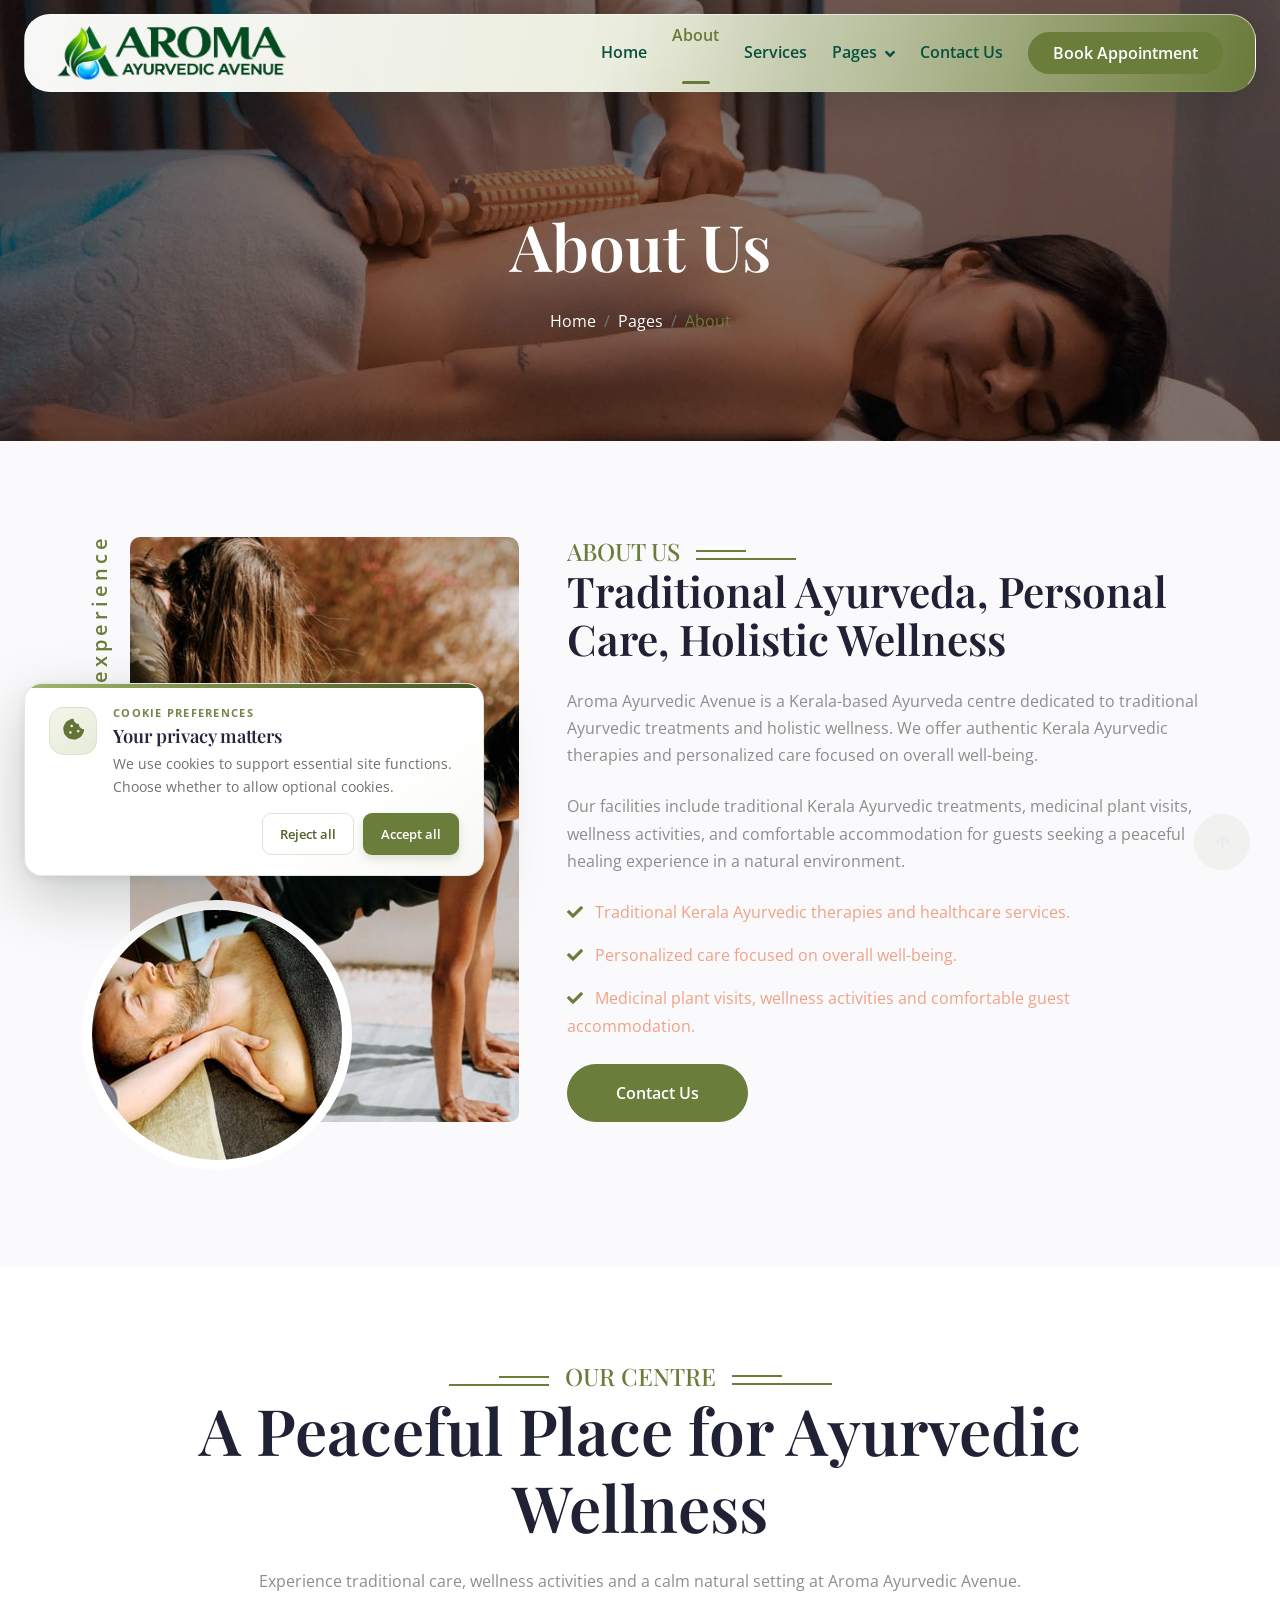
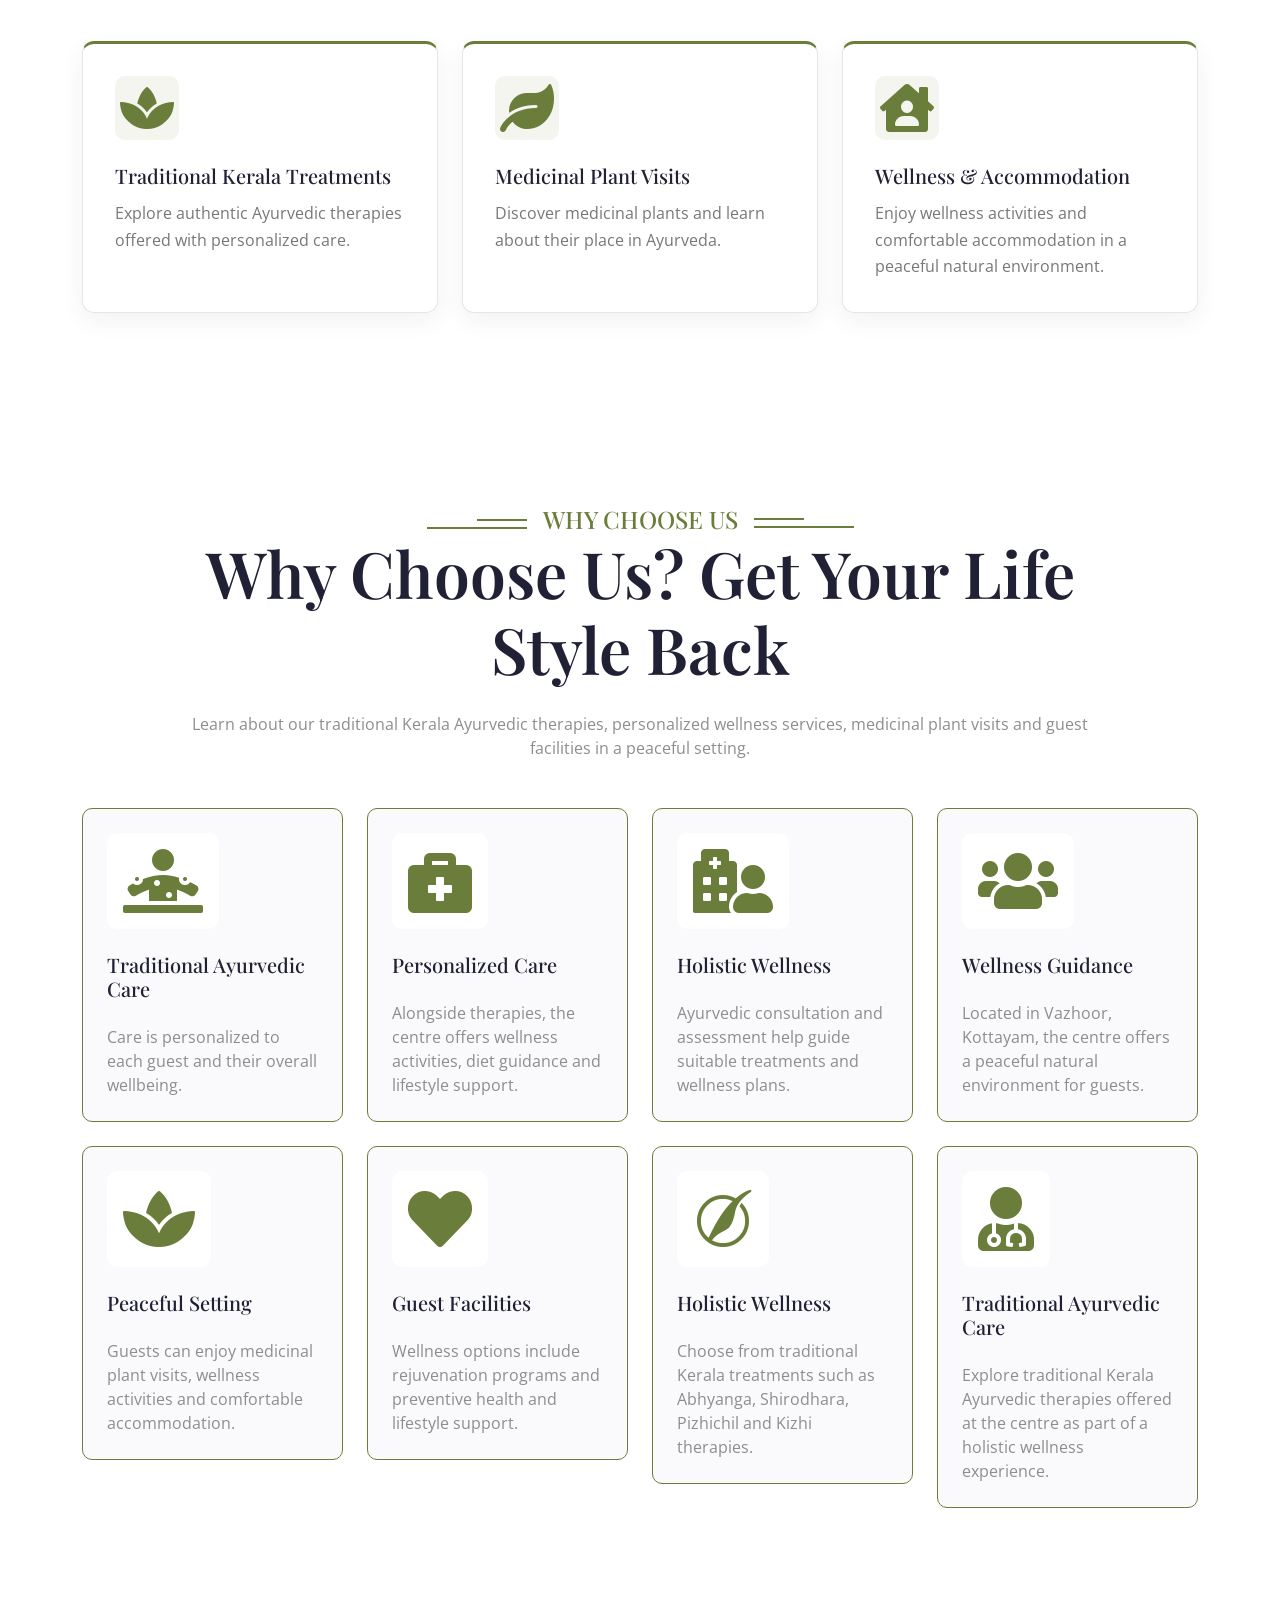
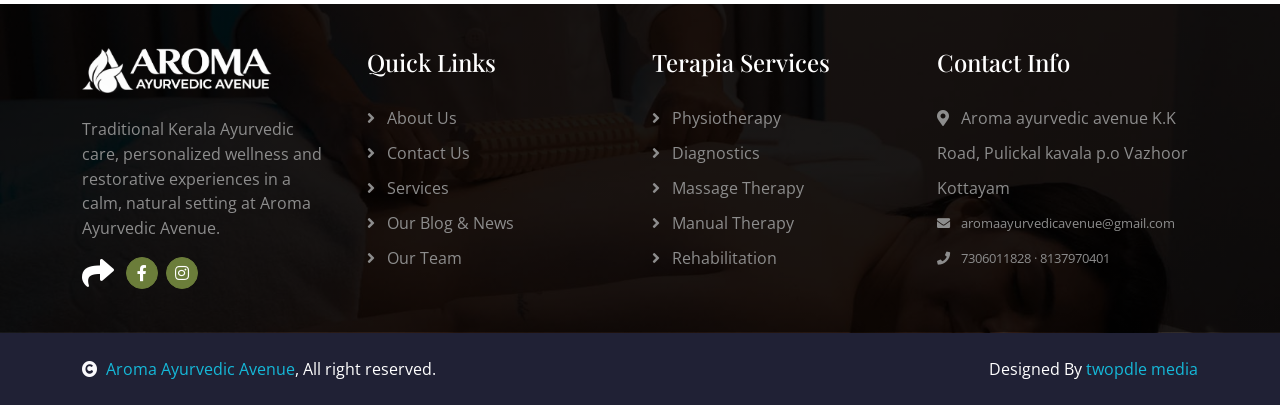
==== about.html @ 1e27ff33 "first commit" ====
﻿<!DOCTYPE html>
<html lang="en">

    <head>
        <meta charset="utf-8">
        <title>Aroma Ayurvedic Avenue | Traditional Kerala Ayurveda</title>
        <meta content="width=device-width, initial-scale=1.0" name="viewport">
        <meta content="Aroma Ayurvedic Avenue, Kerala Ayurveda, Ayurvedic wellness, traditional therapies" name="keywords">
        <meta content="Learn about Aroma Ayurvedic Avenue, a Kerala Ayurveda centre for traditional treatments and holistic wellness." name="description">

        <!-- Google Web Fonts -->
        <link rel="preconnect" href="https://fonts.googleapis.com">
        <link rel="preconnect" href="https://fonts.gstatic.com" crossorigin>
        <link href="https://fonts.googleapis.com/css2?family=Open+Sans:wght@400;500;600&family=Playfair+Display:wght@400;500;600&display=swap" rel="stylesheet"> 

        <!-- Icon Font Stylesheet -->
        <link rel="stylesheet" href="https://use.fontawesome.com/releases/v5.15.4/css/all.css"/>
        <link href="https://cdn.jsdelivr.net/npm/bootstrap-icons@1.4.1/font/bootstrap-icons.css" rel="stylesheet">

        <!-- Libraries Stylesheet -->
        <link href="lib/animate/animate.min.css" rel="stylesheet">
        <link href="lib/owlcarousel/assets/owl.carousel.min.css" rel="stylesheet">


        <!-- Customized Bootstrap Stylesheet -->
        <link href="css/bootstrap.min.css" rel="stylesheet">

        <!-- Template Stylesheet -->
        <link href="css/style.css" rel="stylesheet">
    </head>

    <body>

        <!-- Spinner Start -->
        <div id="spinner" class="show bg-white position-fixed translate-middle w-100 vh-100 top-50 start-50 d-flex align-items-center justify-content-center">
            <div class="spinner-border text-primary" style="width: 3rem; height: 3rem;" role="status">
                <span class="sr-only">Loading...</span>
            </div>
        </div>
        <!-- Spinner End -->

<!-- Navbar & Hero Start -->
        <div class="container-fluid position-relative p-0">
            <nav class="navbar navbar-expand-lg navbar-light bg-white px-4 px-lg-5 py-3 py-lg-0">
                <a href="index.html" class="navbar-brand p-0">
                    <img src="img/logo-.png" alt="Aroma Ayurvedic Avenue" class="site-logo">
                </a>
                <button class="navbar-toggler" type="button" data-bs-toggle="collapse" data-bs-target="#navbarCollapse">
                    <span class="fa fa-bars"></span>
                </button>
                <div class="collapse navbar-collapse" id="navbarCollapse">
                    <div class="navbar-nav ms-auto py-0">
                        <a href="index.html" class="nav-item nav-link">Home</a>
                        <a href="about.html" class="nav-item nav-link active">About</a>
                        <a href="service.html" class="nav-item nav-link">Services</a>
                        <div class="nav-item dropdown">
                            <a href="#" class="nav-link dropdown-toggle" data-bs-toggle="dropdown">Pages</a>
                            <div class="dropdown-menu m-0">
                                <a href="appointment.html" class="dropdown-item">Appointment</a>
                                <a href="feature.html" class="dropdown-item">Features</a>
                                <a href="blog.html" class="dropdown-item">Our Blog</a>
                                <a href="team.html" class="dropdown-item">Our Team</a>
                                <a href="testimonial.html" class="dropdown-item">Testimonial</a>
                            </div>
                        </div>
                        <a href="contact.html" class="nav-item nav-link">Contact Us</a>
                    </div>
                    <a href="#" class="btn btn-primary rounded-pill text-white py-2 px-4 flex-wrap flex-sm-shrink-0">Book Appointment</a>
                </div>
            </nav>
        </div>
        <!-- Navbar End -->


        <!-- Header Start -->
        <div class="container-fluid bg-breadcrumb">
            <div class="container text-center py-5" style="max-width: 900px;">
                <h1 class="text-white display-3 mb-4 wow fadeInDown" data-wow-delay="0.1s">About Us</h1>
                <ol class="breadcrumb justify-content-center mb-0 wow fadeInDown" data-wow-delay="0.3s">
                    <li class="breadcrumb-item"><a href="index.html">Home</a></li>
                    <li class="breadcrumb-item"><a href="#">Pages</a></li>
                    <li class="breadcrumb-item active text-primary">About</li>
                </ol>    
            </div>
        </div>
        <!-- Header End -->


        <!-- About Start -->
        <div class="container-fluid about bg-light py-5">
            <div class="container py-5">
                <div class="row g-5 align-items-center">
                    <div class="col-lg-5 wow fadeInLeft" data-wow-delay="0.2s">
                        <div class="about-img pb-5 ps-5">
                            <img src="img/about-1.jpg" class="img-fluid rounded w-100" style="object-fit: cover;" alt="Image">
                            <div class="about-img-inner">
                                <img src="img/about-2.jpg" class="img-fluid rounded-circle w-100 h-100" alt="Image">
                            </div>
                            <div class="about-experience">40+ years experience</div>
                        </div>
                    </div>
                    <div class="col-lg-7 wow fadeInRight" data-wow-delay="0.4s">
                        <div class="section-title text-start mb-5">
                            <h4 class="sub-title pe-3 mb-0">About Us</h4>
                            <h1 class="display-3 mb-4">Traditional Ayurveda, Personal Care, Holistic Wellness</h1>
                            <p class="mb-4">Aroma Ayurvedic Avenue is a Kerala-based Ayurveda centre dedicated to traditional Ayurvedic treatments and holistic wellness. We offer authentic Kerala Ayurvedic therapies and personalized care focused on overall well-being.</p><p class="mb-4">Our facilities include traditional Kerala Ayurvedic treatments, medicinal plant visits, wellness activities, and comfortable accommodation for guests seeking a peaceful healing experience in a natural environment.</p>
                            <div class="mb-4">
                                <p class="text-secondary"><i class="fa fa-check text-primary me-2"></i> Traditional Kerala Ayurvedic therapies and healthcare services.</p>
                                <p class="text-secondary"><i class="fa fa-check text-primary me-2"></i> Personalized care focused on overall well-being.</p>
                                <p class="text-secondary"><i class="fa fa-check text-primary me-2"></i> Medicinal plant visits, wellness activities and comfortable guest accommodation.</p>
                            </div>
                            <a href="contact.html" class="btn btn-primary rounded-pill text-white py-3 px-5">Contact Us</a>
                        </div>
                    </div>
                </div>
            </div>
        </div>
        <!-- About End -->


                <!-- Centre Facilities Start -->
        <section class="container-fluid feature home-facilities py-5">
            <div class="container py-5">
                <div class="section-title mb-5 text-center">
                    <div class="sub-style"><h4 class="sub-title px-3 mb-0">Our Centre</h4></div>
                    <h2 class="display-3 mb-4">A Peaceful Place for Ayurvedic Wellness</h2>
                    <p class="mb-0">Experience traditional care, wellness activities and a calm natural setting at Aroma Ayurvedic Avenue.</p>
                </div>
                <div class="row g-4 justify-content-center">
                    <div class="col-md-6 col-lg-4"><article class="centre-facility-card h-100"><div class="feature-icon mb-4"><div class="p-3 d-inline-flex bg-white rounded"><i class="fas fa-spa fa-3x text-primary"></i></div></div><h3 class="h4">Traditional Kerala Treatments</h3><p class="mb-0">Explore authentic Ayurvedic therapies offered with personalized care.</p></article></div>
                    <div class="col-md-6 col-lg-4"><article class="centre-facility-card h-100"><div class="feature-icon mb-4"><div class="p-3 d-inline-flex bg-white rounded"><i class="fas fa-leaf fa-3x text-primary"></i></div></div><h3 class="h4">Medicinal Plant Visits</h3><p class="mb-0">Discover medicinal plants and learn about their place in Ayurveda.</p></article></div>
                    <div class="col-md-6 col-lg-4"><article class="centre-facility-card h-100"><div class="feature-icon mb-4"><div class="p-3 d-inline-flex bg-white rounded"><i class="fas fa-house-user fa-3x text-primary"></i></div></div><h3 class="h4">Wellness &amp; Accommodation</h3><p class="mb-0">Enjoy wellness activities and comfortable accommodation in a peaceful natural environment.</p></article></div>
                </div>
            </div>
        </section>
        <!-- Centre Facilities End -->


        <!-- Feature Start -->
        <div class="container-fluid feature py-5">
            <div class="container py-5">
                <div class="section-title mb-5 wow fadeInUp" data-wow-delay="0.1s">
                    <div class="sub-style">
                        <h4 class="sub-title px-3 mb-0">Why Choose Us</h4>
                    </div>
                    <h1 class="display-3 mb-4">Why Choose Us? Get Your Life Style Back</h1>
                    <p class="mb-0">Learn about our traditional Kerala Ayurvedic therapies, personalized wellness services, medicinal plant visits and guest facilities in a peaceful setting.</p>
                </div>
                <div class="row g-4 justify-content-center">
                    <div class="col-md-6 col-lg-4 col-xl-3 wow fadeInUp" data-wow-delay="0.1s">
                        <div class="row-cols-1 feature-item p-4">
                            <div class="col-12">
                                <div class="feature-icon mb-4">
                                    <div class="p-3 d-inline-flex bg-white rounded">
                                        <i class="fas fa-diagnoses fa-4x text-primary"></i>
                                    </div>
                                </div>
                                <div class="feature-content d-flex flex-column">
                                    <h5 class="mb-4">Traditional Ayurvedic Care</h5>
                                    <p class="mb-0">Care is personalized to each guest and their overall wellbeing.</p>
                                </div>
                            </div>
                        </div>
                    </div>
                    <div class="col-md-6 col-lg-4 col-xl-3 wow fadeInUp" data-wow-delay="0.3s">
                        <div class="row-cols-1 feature-item p-4">
                            <div class="col-12">
                                <div class="feature-icon mb-4">
                                    <div class="p-3 d-inline-flex bg-white rounded">
                                        <i class="fas fa-briefcase-medical fa-4x text-primary"></i>
                                    </div>
                                </div>
                                <div class="feature-content d-flex flex-column">
                                    <h5 class="mb-4">Personalized Care</h5>
                                    <p class="mb-0">Alongside therapies, the centre offers wellness activities, diet guidance and lifestyle support.</p>
                                </div>
                            </div>
                        </div>
                    </div>
                    <div class="col-md-6 col-lg-4 col-xl-3 wow fadeInUp" data-wow-delay="0.5s">
                        <div class="row-cols-1 feature-item p-4">
                            <div class="col-12">
                                <div class="feature-icon mb-4">
                                    <div class="p-3 d-inline-flex bg-white rounded">
                                        <i class="fas fa-hospital-user fa-4x text-primary"></i>
                                    </div>
                                </div>
                                <div class="feature-content d-flex flex-column">
                                    <h5 class="mb-4">Holistic Wellness</h5>
                                    <p class="mb-0">Ayurvedic consultation and assessment help guide suitable treatments and wellness plans.</p>
                                </div>
                            </div>
                        </div>
                    </div>
                    <div class="col-md-6 col-lg-4 col-xl-3 wow fadeInUp" data-wow-delay="0.7s">
                        <div class="row-cols-1 feature-item p-4">
                            <div class="col-12">
                                <div class="feature-icon mb-4">
                                    <div class="p-3 d-inline-flex bg-white rounded">
                                        <i class="fas fa-users fa-4x text-primary"></i>
                                    </div>
                                </div>
                                <div class="feature-content d-flex flex-column">
                                    <h5 class="mb-4">Wellness Guidance</h5>
                                    <p class="mb-0">Located in Vazhoor, Kottayam, the centre offers a peaceful natural environment for guests.</p>
                                </div>
                            </div>
                        </div>
                    </div>
                    <div class="col-md-6 col-lg-4 col-xl-3 wow fadeInUp" data-wow-delay="0.1s">
                        <div class="row-cols-1 feature-item p-4">
                            <div class="col-12">
                                <div class="feature-icon mb-4">
                                    <div class="p-3 d-inline-flex bg-white rounded">
                                        <i class="fas fa-spa fa-4x text-primary"></i>
                                    </div>
                                </div>
                                <div class="feature-content d-flex flex-column">
                                    <h5 class="mb-4">Peaceful Setting</h5>
                                    <p class="mb-0">Guests can enjoy medicinal plant visits, wellness activities and comfortable accommodation.</p>
                                </div>
                            </div>
                        </div>
                    </div>
                    <div class="col-md-6 col-lg-4 col-xl-3 wow fadeInUp" data-wow-delay="0.3s">
                        <div class="row-cols-1 feature-item p-4">
                            <div class="col-12">
                                <div class="feature-icon mb-4">
                                    <div class="p-3 d-inline-flex bg-white rounded">
                                        <i class="fas fa-heart fa-4x text-primary"></i>
                                    </div>
                                </div>
                                <div class="feature-content d-flex flex-column">
                                    <h5 class="mb-4">Guest Facilities</h5>
                                    <p class="mb-0">Wellness options include rejuvenation programs and preventive health and lifestyle support.</p>
                                </div>
                            </div>
                        </div>
                    </div>
                    <div class="col-md-6 col-lg-4 col-xl-3 wow fadeInUp" data-wow-delay="0.5s">
                        <div class="row-cols-1 feature-item p-4">
                            <div class="col-12">
                                <div class="feature-icon mb-4">
                                    <div class="p-3 d-inline-flex bg-white rounded">
                                        <i class="fab fa-pied-piper fa-4x text-primary"></i>
                                    </div>
                                </div>
                                <div class="feature-content d-flex flex-column">
                                    <h5 class="mb-4">Holistic Wellness</h5>
                                    <p class="mb-0">Choose from traditional Kerala treatments such as Abhyanga, Shirodhara, Pizhichil and Kizhi therapies.</p>
                                </div>
                            </div>
                        </div>
                    </div>
                    <div class="col-md-6 col-lg-4 col-xl-3 wow fadeInUp" data-wow-delay="0.7s">
                        <div class="row-cols-1 feature-item p-4">
                            <div class="col-12">
                                <div class="feature-icon mb-4">
                                    <div class="p-3 d-inline-flex bg-white rounded">
                                        <i class="fas fa-user-md fa-4x text-primary"></i>
                                    </div>
                                </div>
                                <div class="feature-content d-flex flex-column">
                                    <h5 class="mb-4">Traditional Ayurvedic Care</h5>
                                    <p class="mb-0">Explore traditional Kerala Ayurvedic therapies offered at the centre as part of a holistic wellness experience.</p>
                                </div>
                            </div>
                        </div>
                    </div>
                    
                </div>
            </div>
        </div>
        <!-- Feature End -->


        <!-- Footer Start -->
        <div class="container-fluid footer py-4 wow fadeIn" data-wow-delay="0.2s">
            <div class="container py-4">
                <div class="row g-4">
                    <div class="col-md-6 col-lg-6 col-xl-3">
                        <div class="footer-item d-flex flex-column">
                            <h4 class="text-white mb-4"><img src="img/logo-.png" alt="Aroma Ayurvedic Avenue" class="footer-logo"></h4>
                            <p>Traditional Kerala Ayurvedic care, personalized wellness and restorative experiences in a calm, natural setting at Aroma Ayurvedic Avenue.</p>
                            <div class="d-flex align-items-center">
                                <i class="fas fa-share fa-2x text-white me-2"></i>
                                <a class="btn-square btn btn-primary text-white rounded-circle mx-1" href="https://www.facebook.com/share/1Bd5KCB6bz/" target="_blank" rel="noopener" aria-label="Facebook"><i class="fab fa-facebook-f"></i></a>
                                
                                <a class="btn-square btn btn-primary text-white rounded-circle mx-1" href="https://www.instagram.com/aroma_ayurvedic_avenue?stkn=djZlM21ibDJncWo5" target="_blank" rel="noopener" aria-label="Instagram"><i class="fab fa-instagram"></i></a>
                                
                            </div>
                        </div>
                    </div>
                    <div class="col-md-6 col-lg-6 col-xl-3">
                        <div class="footer-item d-flex flex-column">
                            <h4 class="mb-4 text-white">Quick Links</h4>
                            <a href=""><i class="fas fa-angle-right me-2"></i> About Us</a>
                            <a href=""><i class="fas fa-angle-right me-2"></i> Contact Us</a>
                            <a href="service.html"><i class="fas fa-angle-right me-2"></i> Services</a>
                            
                            
                            
                            <a href=""><i class="fas fa-angle-right me-2"></i> Our Blog & News</a>
                            <a href=""><i class="fas fa-angle-right me-2"></i> Our Team</a>
                        </div>
                    </div>
                    <div class="col-md-6 col-lg-6 col-xl-3">
                        <div class="footer-item d-flex flex-column">
                            <h4 class="mb-4 text-white">Terapia Services</h4>
                            
                            <a href=""><i class="fas fa-angle-right me-2"></i> Physiotherapy</a>
                            <a href=""><i class="fas fa-angle-right me-2"></i> Diagnostics</a>
                            
                            <a href=""><i class="fas fa-angle-right me-2"></i> Massage Therapy</a>
                            
                            <a href="service.html"><i class="fas fa-angle-right me-2"></i> Manual Therapy</a>
                            <a href=""><i class="fas fa-angle-right me-2"></i> Rehabilitation</a>
                        </div>
                    </div>
                    <div class="col-md-6 col-lg-6 col-xl-3">
                        <div class="footer-item d-flex flex-column">
                            <h4 class="mb-4 text-white">Contact Info</h4>
                            <a href=""><i class="fa fa-map-marker-alt me-2"></i> Aroma ayurvedic avenue K.K Road, Pulickal kavala p.o Vazhoor Kottayam</a>
                            <a class="footer-contact-single" href="mailto:aromaayurvedicavenue@gmail.com"><i class="fas fa-envelope me-2"></i> aromaayurvedicavenue@gmail.com</a>
                            <a class="footer-contact-single" href="tel:7306011828"><i class="fas fa-phone me-2"></i> 7306011828 · 8137970401</a>
                        </div>
                    </div>
                </div>
            </div>
        </div>
        <!-- Footer End -->
        
        <!-- Copyright Start -->
        <div class="container-fluid copyright py-4">
            <div class="container">
                <div class="row g-4 align-items-center">
                    <div class="col-md-6 text-center text-md-start mb-md-0">
                        <span class="text-white"><a href="#"><i class="fas fa-copyright text-light me-2"></i>Aroma Ayurvedic Avenue</a>, All right reserved.</span>
                    </div>
                    <div class="col-md-6 text-center text-md-end text-white">
                        Designed By <a href="https://itsmathewtj.github.io/TWODLE_MEDIA/" target="_blank" rel="noopener">twopdle media</a>
                    </div>
                </div>
            </div>
        </div>
        <!-- Copyright End -->

        <!-- Back to Top -->
        <a href="#" class="btn btn-primary btn-lg-square back-to-top"><i class="fa fa-arrow-up"></i></a>   

        
        <aside class="cookie-consent" id="cookieConsent" aria-labelledby="cookieConsentTitle" aria-describedby="cookieConsentDescription" hidden>
            <div class="cookie-consent-icon" aria-hidden="true"><i class="fas fa-cookie-bite"></i></div>
            <div class="cookie-consent-copy">
                                <span class="cookie-consent-eyebrow">Cookie preferences</span>
<h2 id="cookieConsentTitle">Your privacy matters</h2>
                <p id="cookieConsentDescription">We use cookies to support essential site functions. Choose whether to allow optional cookies.</p>
            </div>
            <div class="cookie-consent-actions">
                <button type="button" class="cookie-consent-reject" data-cookie-choice="rejected">Reject all</button>
                <button type="button" class="cookie-consent-accept" data-cookie-choice="accepted">Accept all</button>
            </div>
        </aside>
        <!-- JavaScript Libraries -->
        <script src="https://ajax.googleapis.com/ajax/libs/jquery/3.6.4/jquery.min.js"></script>
        <script src="https://cdn.jsdelivr.net/npm/bootstrap@5.0.0/dist/js/bootstrap.bundle.min.js"></script>
        <script src="lib/wow/wow.min.js"></script>
        <script src="lib/easing/easing.min.js"></script>
        <script src="lib/waypoints/waypoints.min.js"></script>
        <script src="lib/owlcarousel/owl.carousel.min.js"></script>
        

        <!-- Template Javascript -->
        <script src="js/main.js"></script>
        
    </body>

</html>
---- css/style.css ----
﻿
/*** Spinner Start ***/
:root {
    --bs-primary: #6B7D3A !important;
}

.btn-primary,
.bg-primary {
    --bs-btn-bg: #6B7D3A;
    --bs-btn-border-color: #6B7D3A;
    --bs-btn-hover-bg: #58682F;
    --bs-btn-hover-border-color: #52612C;
    --bs-btn-active-bg: #52612C;
    --bs-btn-active-border-color: #4D5B29;
    background-color: #6B7D3A !important;
    border-color: #6B7D3A !important;
}

.text-primary {
    color: #6B7D3A !important;
}

/*** Spinner ***/
#spinner {
    opacity: 0;
    visibility: hidden;
    transition: opacity .5s ease-out, visibility 0s linear .5s;
    z-index: 99999;
}

#spinner.show {
    transition: opacity .5s ease-out, visibility 0s linear 0s;
    visibility: visible;
    opacity: 1;
}
/*** Spinner End ***/

.back-to-top {
    position: fixed;
    right: 30px;
    bottom: 30px;
    display: flex;
    width: 45px;
    height: 45px;
    align-items: center;
    justify-content: center;
    transition: 0.5s;
    z-index: 99;
}

/*** Button Start ***/
.btn {
    font-weight: 600;
    transition: .5s;
}

.btn-square {
    width: 32px;
    height: 32px;
}

.btn-sm-square {
    width: 34px;
    height: 34px;
}

.btn-md-square {
    width: 44px;
    height: 44px;
}

.btn-lg-square {
    width: 56px;
    height: 56px;
}

.btn-square,
.btn-sm-square,
.btn-md-square,
.btn-lg-square {
    padding: 0;
    display: flex;
    align-items: center;
    justify-content: center;
    font-weight: normal;
    border-radius: 50%;
}

.btn.btn-primary {
    box-shadow: inset 0 0 0 0 var(--bs-primary);
}

.btn.btn-primary:hover {
    box-shadow: inset 300px 0 0 0 var(--bs-light) !important;
    color: var(--bs-primary) !important;
}

.btn.btn-light {
    box-shadow: inset 0 0 0 0 var(--bs-primary);
}

.btn.btn-light:hover {
    box-shadow: inset 300px 0 0 0 var(--bs-primary);
    color: var(--bs-light) !important;
}

.btn-hover {
    transition: 0.5s;
}

.btn-hover:hover {
    color: var(--bs-secondary) !important;
}

/*** Section Title Start ***/
.section-title {
    max-width: 900px;
    text-align: center;
    margin: 0 auto;
}

.section-title .sub-style {
    position: relative;
    display: inline-block;
    text-transform: uppercase;
    color: var(--bs-primary);
}

.section-title .sub-style::before {
    content: "";
    width: 100px;
    position: absolute;
    top: 50%;
    left: 0;
    transform: translateY(-50%);
    margin-top: 8px;
    margin-left: -100px;
    border: 1px solid var(--bs-primary) !important;
}

.section-title .sub-style::after {
    content: "";
    width: 50px;
    position: absolute;
    top: 50%;
    left: 0;
    transform: translateY(-50%);
    margin-bottom: 5px;
    margin-left: -50px;
    border: 1px solid var(--bs-primary) !important;
}

.sub-title {
    position: relative;
    display: inline-block;
    text-transform: uppercase;
    color: var(--bs-primary);
}

.sub-title::before {
    content: "";
    width: 100px;
    position: absolute;
    top: 50%;
    right: 0;
    transform: translateY(-50%);
    margin-top: 8px;
    margin-right: -100px;
    border: 1px solid var(--bs-primary) !important;
}

.sub-title::after {
    content: "";
    width: 50px;
    position: absolute;
    top: 50%;
    right: 0;
    transform: translateY(-50%);
    margin-bottom: 8px;
    margin-right: -50px;
    border: 1px solid var(--bs-primary) !important;
}


/*** Topbar Start ***/
.fixed-top .container {
    transition: 0.5s;
}

.topbar {
    padding: 2px 10px 2px 20px;
    background: var(--bs-primary) !important;
}

.topbar a,
.topbar a i {
    transition: 0.5s;
}

.topbar a:hover,
.topbar a i:hover {
    color: var(--bs-secondary) !important;
}


@media (max-width: 576px) {
    .topbar {
        display: none;    
    }
}
/*** Topbar End ***/


/*** Navbar ***/
.navbar-light .navbar-nav .nav-link {
    font-family: 'Open Sans', sans-serif;
    position: relative;
    margin-right: 25px;
    padding: 35px 0;
    color: var(--bs-dark) !important;
    font-size: 16px;
    font-weight: 400;
    outline: none;
    transition: .5s;
}

.sticky-top.navbar-light .navbar-nav .nav-link {
    padding: 20px 0;
    color: var(--dark) !important;
}

.navbar-light .navbar-nav .nav-link:hover,
.navbar-light .navbar-nav .nav-link.active {
    color: var(--bs-primary) !important;
}

.navbar-light .navbar-brand img {
    max-height: 50px;
    transition: .5s;
}

/* Floating glass navbar treatment from the supplied reference */
.navbar-light {
    margin: 14px auto 0;
    width: calc(100% - 48px);
    padding-right: clamp(1rem, 2.5vw, 3rem) !important;
    padding-left: clamp(1rem, 2.5vw, 3rem) !important;
    border: 1px solid rgba(255, 255, 255, .58);
    border-radius: 26px;
    background: linear-gradient(105deg, rgba(255, 255, 255, .97) 0%, rgba(241, 244, 229, .96) 48%, rgba(107, 125, 58, .96) 100%) !important;
    box-shadow: 0 12px 34px rgba(9, 42, 32, .17);
    backdrop-filter: blur(14px);
    -webkit-backdrop-filter: blur(14px);
    transition: background .3s ease, box-shadow .3s ease, border-radius .3s ease, width .3s ease, margin .3s ease;
}

.navbar-light .navbar-nav .nav-link {
    color: #07513f !important;
    font-weight: 600;
    padding-top: 25px;
    padding-bottom: 25px;
}

.navbar-light .navbar-nav .nav-link.active {
    padding: 8px 18px;
    border-radius: 999px;
    background: rgba(255, 255, 255, .95);
    color: #687a36 !important;
}

.navbar-light .navbar-brand .site-logo {
    width: clamp(190px, 18vw, 300px);
    max-height: 66px;
}

.navbar-light .navbar-nav .nav-link::before {
    display: none;
}

.navbar-light.sticky-top {
    width: 100%;
    margin-top: 0;
    border-width: 0 0 1px;
    border-radius: 0;
    background: rgba(248, 250, 246, .97) !important;
    box-shadow: 0 5px 22px rgba(30, 32, 50, .12);
}

.navbar-light.sticky-top .navbar-nav .nav-link {
    color: #07513f !important;
    padding-top: 16px;
    padding-bottom: 16px;
}

.navbar-light.sticky-top .navbar-nav .nav-link.active {
    background: rgba(107, 125, 58, .13);
    color: #687a36 !important;
}

.navbar-light .navbar-brand .site-logo {
    width: 270px;
    max-height: 64px;
    object-fit: contain;
}

.navbar-light .navbar-brand .site-logo {
    width: clamp(190px, 18vw, 300px);
    max-height: 72px;
}

.footer-logo {
    width: 190px;
    max-height: 48px;
    object-fit: contain;
    filter: brightness(0) invert(1);
}

.sticky-top.navbar-light .navbar-brand img {
    max-height: 45px;
}

.navbar .dropdown-toggle::after {
    border: none;
    content: "\f107";
    font-family: "Font Awesome 5 Free";
    font-weight: 600;
    vertical-align: middle;
    margin-left: 8px;
}

@media (min-width: 1200px) {
    .navbar .nav-item .dropdown-menu {
        display: block;
        visibility: hidden;
        top: 100%;
        transform: rotateX(-75deg);
        transform-origin: 0% 0%;
        border: 0;
        border-radius: 10px;
        transition: .5s;
        opacity: 0;
    }
}

.dropdown .dropdown-menu a:hover {
    background: var(--bs-primary);
    color: var(--bs-white);
}

.navbar .nav-item:hover .dropdown-menu {
    transform: rotateX(0deg);
    visibility: visible;
    background: var(--bs-light) !important;
    transition: .5s;
    opacity: 1;
}

@media (max-width: 991.98px) {
    .navbar-light {
        width: calc(100% - 24px);
        margin: 10px auto 0;
        border-radius: 20px;
    }

    .sticky-top.navbar-light {
        position: fixed;
        top: 0;
        left: 0;
        width: 100%;
        margin: 0;
        border-radius: 0;
        background: linear-gradient(105deg, rgba(255, 255, 255, .98), rgba(241, 244, 229, .98) 52%, rgba(188, 199, 150, .97)) !important;
    }

    .navbar.navbar-expand-lg .navbar-toggler {
        padding: 10px 20px;
        border: 1px solid var(--bs-primary);
        color: var(--bs-primary);
    }

    .navbar-light .navbar-collapse {
        margin-top: 15px;
        border-top: 1px solid #DDDDDD;
    }

    .navbar-light .navbar-nav .nav-link,
    .sticky-top.navbar-light .navbar-nav .nav-link {
        padding: 10px 0;
        margin-left: 0;
        color: var(--bs-dark) !important;
    }

    .navbar-light .navbar-nav .nav-link.active,
    .sticky-top.navbar-light .navbar-nav .nav-link.active {
        display: inline-flex;
        padding: 8px 16px;
        border-radius: 999px;
        background: rgba(255, 255, 255, .95);
        color: #687a36 !important;
    }

    .navbar-light .navbar-brand img {
        max-height: 45px;
    }
}

@media (min-width: 992px) {
    .navbar-light {
        position: absolute;
        width: calc(100% - 48px);
        top: 14px;
        right: 24px;
        left: 24px;
        margin: 0 auto;
        border-bottom: 1px solid rgba(255, 255, 255, .1);
        z-index: 999;
    }
    
    .sticky-top.navbar-light {
        position: fixed;
        top: 0;
        right: 0;
        left: 0;
        width: 100%;
        margin: 0;
        background: linear-gradient(105deg, rgba(255, 255, 255, .98), rgba(241, 244, 229, .98) 52%, rgba(188, 199, 150, .97)) !important;
        box-shadow: 0 5px 22px rgba(30, 32, 50, .12);
        animation: navbarDrop .25s ease-out;
    }

    .navbar-light .navbar-nav .nav-link::before {
        position: absolute;
        content: "";
        width: 0;
        height: 2px;
        bottom: -1px;
        left: 50%;
        background: var(--bs-primary);
        transition: .5s;
    }

    .navbar-light .navbar-nav .nav-link:hover::before,
    .navbar-light .navbar-nav .nav-link.active::before {
        width: calc(100% - 2px);
        left: 1px;
    }

    .navbar-light .navbar-nav .nav-link.nav-contact::before {
        display: none;
    }
}
/*** Carousel Hero Header Start ***/
.header-carousel {
    position: relative; 
}

.header-carousel .owl-nav .owl-prev {
    position: absolute;
    width: 70px;
    height: 70px;
    top: 50%;
    left: 20px;
    transform: translateY(-50%);
    border-radius: 50%;
    background: var(--bs-primary);
    color: var(--bs-white);
    font-size: 30px;
    display: flex;
    align-items: center;
    justify-content: center;
    transition: 0.5s;
}

.header-carousel .owl-nav .owl-next {
    position: absolute;
    width: 70px;
    height: 70px;
    top: 50%;
    right: 20px;
    transform: translateY(-50%);
    border-radius: 50%;
    background: var(--bs-primary);
    color: var(--bs-white);
    font-size: 30px;
    display: flex;
    align-items: center;
    justify-content: center;
    transition: 0.5s;
}

.header-carousel .owl-nav .owl-prev,
.header-carousel .owl-nav .owl-next {
    transition: 0.5s;
}

.header-carousel .owl-nav .owl-prev:hover,
.header-carousel .owl-nav .owl-next:hover {
    box-shadow: inset 150px 0 0 0 var(--bs-light) !important;
    color: var(--bs-primary) !important;
}

@media (max-width: 576px) {
    .header-carousel .owl-nav .owl-prev,
    .header-carousel .owl-nav .owl-next {
        top: 630px;
        transition: 0.5s;
    }

    .header-carousel .header-carousel-item .carousel-caption .carousel-caption-content {
        width: 95% !important;
    }
 
}

.header-carousel .header-carousel-item,
.header-carousel .header-carousel-item img {
    position: relative;
    width: 100%;
    height: 700px;
    margin-top: 0;
    display: block;
    object-fit: cover;
    transition: 0.5s;

}

.header-carousel .header-carousel-item {
    overflow: hidden;
    border-bottom-left-radius: 52px;
    border-bottom-right-radius: 52px;
}

/* Cookie choice card */
.cookie-consent[hidden] { display: none !important; }
.cookie-consent {
    isolation: isolate;
    position: fixed;
    z-index: 1080;
    left: 24px;
    bottom: 24px;
    display: grid;
    grid-template-columns: 48px minmax(0, 1fr);
    gap: 14px 16px;
    width: min(460px, calc(100vw - 32px));
    padding: 23px 24px 20px;
    overflow: hidden;
    border: 1px solid rgba(42, 57, 35, .12);
    border-radius: 18px;
    background: linear-gradient(145deg, #fff 0%, #fff 68%, #f7f8f2 100%);
    box-shadow: 0 22px 60px rgba(25, 35, 27, .22), 0 3px 12px rgba(25, 35, 27, .08);
    animation: cookieCardIn .4s cubic-bezier(.2,.75,.25,1) both;
}
.cookie-consent::before {
    position: absolute;
    z-index: -1;
    top: 0;
    right: 0;
    left: 0;
    height: 4px;
    content: "";
    background: linear-gradient(90deg, #a2b66c, #6b7d3a 55%, #455827);
}
.cookie-consent-icon {
    display: grid;
    place-items: center;
    width: 48px;
    height: 48px;
    border: 1px solid rgba(107, 125, 58, .13);
    border-radius: 15px;
    background: linear-gradient(145deg, #f2f5e9, #e7ecd9);
    color: #627536;
    font-size: 1.3rem;
}
.cookie-consent-eyebrow {
    display: block;
    margin-bottom: 4px;
    color: #75864a;
    font: 700 .66rem/1.2 'Open Sans', sans-serif;
    letter-spacing: .12em;
    text-transform: uppercase;
}
.cookie-consent-copy h2 {
    margin: 0 0 6px;
    color: #25263d;
    font: 600 1.15rem/1.3 'Playfair Display', Georgia, serif;
}
.cookie-consent-copy p {
    margin: 0;
    color: #6d726a;
    font: 400 .87rem/1.6 'Open Sans', sans-serif;
}
.cookie-consent-actions {
    grid-column: 1 / -1;
    display: flex;
    justify-content: flex-end;
    gap: 9px;
    margin-top: 1px;
}
.cookie-consent-actions button {
    min-height: 42px;
    padding: 9px 17px;
    border: 1px solid transparent;
    border-radius: 9px;
    font: 600 .84rem/1.2 'Open Sans', sans-serif;
    transition: background .2s ease, border-color .2s ease, color .2s ease, box-shadow .2s ease, transform .2s ease;
}
.cookie-consent-actions button:hover { transform: translateY(-1px); }
.cookie-consent-actions button:focus-visible { outline: 3px solid rgba(107, 125, 58, .3); outline-offset: 2px; }
.cookie-consent-reject { border-color: #dfe4d3 !important; background: #fff; color: #52622d; }
.cookie-consent-reject:hover { border-color: #b8c49a !important; background: #f5f7f0; }
.cookie-consent-accept { background: #6b7d3a; color: #fff; box-shadow: 0 4px 10px rgba(83, 102, 44, .18); }
.cookie-consent-accept:hover { background: #58682e; box-shadow: 0 6px 14px rgba(83, 102, 44, .24); }
@keyframes cookieCardIn {
    from { opacity: 0; transform: translateY(12px); }
    to { opacity: 1; transform: translateY(0); }
}
@media (max-width: 480px) {
    .cookie-consent { left: 12px; bottom: 12px; padding: 19px 17px 16px; }
    .cookie-consent-actions button { flex: 1; }
}

@media (min-width: 992px) {
    .header-carousel .owl-nav .owl-prev,
    .header-carousel .owl-nav .owl-next {
        margin-top: 50px;
    }
}

.header-carousel .header-carousel-item .carousel-caption {
    width: 100%;
    height: 100%;
    position: absolute;
    top: 0;
    left: 0;
    padding: 100px 0;
    display: flex;
    align-items: center;
    justify-content: center;
    background: rgba(0, 0, 0, .5);
}

.header-carousel .header-carousel-item .carousel-caption .carousel-caption-content {
    position: relative;
    width: 75%;
    
}
/*** Carousel Hero Header End ***/


/*** Single Page Hero Header Start ***/
.bg-breadcrumb {
    background: linear-gradient(rgba(0, 0, 0, 0.5), rgba(0, 0, 0, 0.5)), url(../img/carousel-2.jpg);
    background-position: center center;
    background-repeat: no-repeat;
    background-size: cover;
    padding: 160px 0 60px 0;
}

.bg-breadcrumb .breadcrumb-item a {
    color: var(--bs-white) !important;
}
/*** Single Page Hero Header End ***/


/*** Service Start ***/
.service .service-item {
    box-shadow: 0 0 45px rgba(0, 0, 0, .2) ;
}

/* Home page What We Do section only */
.home-what-we-do {
    background: linear-gradient(180deg, #586b2e 0, #71863b 610px, #fff 610px, #fff 100%);
}

.home-what-we-do .section-title h1,
.home-what-we-do .section-title p,
.home-what-we-do .section-title .sub-style,
.home-what-we-do .section-title .sub-title {
    color: #fff;
}

.home-what-we-do .sub-style::before,
.home-what-we-do .sub-style::after,
.home-what-we-do .sub-title::before,
.home-what-we-do .sub-title::after {
    background: rgba(255, 255, 255, .75);
    border-color: rgba(255, 255, 255, .75) !important;
}

.home-what-we-do .service-item {
    display: flex;
    flex-direction: column;
    height: 100%;
}

.home-what-we-do .service-content {
    display: flex;
    flex: 1 1 auto;
}

.home-what-we-do .service-content-inner {
    display: flex;
    flex: 1 1 auto;
    flex-direction: column;
    align-items: flex-start;
}

.home-what-we-do .service-content-inner p {
    flex-grow: 1;
}

.home-what-we-do .service-content-inner > .btn {
    width: 50%;
    align-self: center;
    text-align: center;
}

.centre-quote-visual {
    position: relative;
    min-height: 300px;
    overflow: hidden;
    border: 1px solid rgba(255, 255, 255, .55);
    border-radius: 24px;
    background: #123c31;
    box-shadow: 0 22px 55px rgba(0, 0, 0, .23);
}

.centre-quote-visual::after {
    position: absolute;
    inset: 0;
    content: "";
    background: linear-gradient(90deg, rgba(10, 35, 29, .88), rgba(10, 35, 29, .42) 54%, rgba(10, 35, 29, .08));
}

.centre-quote-visual img {
    position: absolute;
    inset: 0;
    width: 100%;
    height: 100%;
    object-fit: cover;
    object-position: center 44%;
    transform: scale(1.015);
    transition: transform .7s ease;
}

.centre-quote-visual:hover img {
    transform: scale(1.06);
}

.centre-quote-visual figcaption {
    position: relative;
    z-index: 1;
    display: flex;
    flex-direction: column;
    align-items: flex-start;
    justify-content: center;
    width: min(590px, 76%);
    min-height: 300px;
    padding: 2.5rem clamp(1.5rem, 6vw, 5rem);
    color: #fff;
}

.centre-quote-visual .quote-mark {
    height: 3.5rem;
    color: #c9d8a0;
    font: 700 5rem/1 Georgia, serif;
}

.centre-quote-visual figcaption p {
    font: 500 clamp(1.2rem, 2.3vw, 1.8rem)/1.5 'Playfair Display', serif;
}

.centre-quote-visual .quote-credit {
    margin-top: 1rem;
    color: #d5e0bd;
    font-size: .9rem;
    letter-spacing: .08em;
    text-transform: uppercase;
}

@media (max-width: 575.98px) {
    .centre-quote-visual,
    .centre-quote-visual figcaption { min-height: 260px; }
    .centre-quote-visual figcaption { width: 100%; padding: 1.5rem; }
}

.service .service-item .service-img {
    position: relative;
    overflow: hidden;
    z-index: 1;
}

.service .service-item .service-img img {
    transition: 0.5s;
}

.service .service-item .service-img::before {
    width: 100%;
    height: 0;
    position: absolute;
    content: "";
    top: 0;
    left: 0;
    border-top-right-radius: 10px;
    border-top-left-radius: 10px;
    transition: 0.5s;
    z-index: 5;
    
}

.service .service-item:hover .service-img::before {
    height: 100%;
    background: rgba(107, 125, 58, .3);
}

.service .service-item .service-img:hover img {
    transform: scale(1.3);
}

.service .service-item .service-content {
    position: relative;
    z-index: 2;

}

.service .service-item .service-content::before {
    width: 100%;
    height: 8px;
    position: absolute;
    content: "";
    bottom: 0;
    left: 0;
    border-bottom-left-radius: 10px;
    border-bottom-right-radius: 10px;
    background: rgba(107, 125, 58, .5);
    transition: 0.5s;
    z-index: 3;
}

.service .service-item:hover .service-content::before {
    background: rgba(107, 125, 58, .5);
    height: 100%;
}

.service .service-item .service-content .service-content-inner {
    transition: 0.5s;
}


.service .service-item:hover .service-content .service-content-inner {
    position: relative;
    color: var(--bs-white) !important;
    z-index: 9;
}
.service .service-item:hover .service-content .service-content-inner h5 {
    color: var(--bs-secondary);
}

/*** Service End ***/

/*** About Start ***/
.about .about-img {
    position: relative;
    overflow: hidden;
    height: 100%;
    border-radius: 10px;
}

.about .about-img .about-img-inner {
    position: absolute;
    left: 0; 
    bottom: 0; 
    border: 10px solid; 
    border-color: var(--bs-white) var(--bs-white) var(--bs-white) var(--bs-white);
    border-radius: 50%;

}

.about .about-img .about-experience {
    position: absolute;
    top: 125px; 
    left: -125px; 
    transform: rotate(-90deg);
    background: transparent;
    color: var(--bs-primary);
    font-size: 20px;
    font-weight: 600;
    letter-spacing: 4px;
}

.about .row {
    align-items: stretch !important;
}

.about .row > .col-lg-5 {
    display: flex;
}

.about .about-img {
    width: 100%;
    min-height: 100%;
}

.about .about-img > img:first-child {
    height: 100%;
    min-height: 520px;
    object-fit: cover;
}

.about .section-title h1.display-3 {
    max-width: 720px;
    font-size: clamp(2.1rem, 3.3vw, 3.2rem);
    line-height: 1.15;
}

.about .section-title p,
.about .section-title .text-secondary {
    font-size: 1rem;
    line-height: 1.7;
}

/*** About End ***/

/*** Feature Start ***/
.feature .feature-item {
    position: relative;
    display: flex;
    border: 1px solid var(--bs-primary);
    border-radius: 10px;
    background: var(--bs-light);
    transition: 0.5s;

}

.feature .feature-item::before {
    width: 0;
    height: 100%;
    content: "";
    position: absolute;
    top: 0;
    left: 0;
    border-radius: 10px;
    transition: 0.5s;
}

.feature .feature-item:hover::before {
    width: 100%;
    background: var(--bs-primary);
}

.feature .feature-item .feature-icon {
    display: inline-flex;
    border-radius: 10px;
    transition: 0.5s;
}

.feature .feature-item:hover .feature-icon {
    position: relative;
    z-index: 2;
}

.feature .feature-item:hover .feature-content {
    position: relative;
    color: var(--bs-white);
    z-index: 2;
}

.feature .feature-item:hover .feature-content h5 {
    color: var(--bs-dark);
}

.home-facilities .centre-facility-card {
    position: relative;
    display: block;
    overflow: hidden;
    min-height: 100%;
    padding: 2rem;
    border: 1px solid #e5e8df;
    border-top: 3px solid var(--bs-primary);
    border-radius: 12px;
    background: #fff;
    box-shadow: 0 8px 24px rgba(32, 33, 53, .06);
    transition: transform .25s ease, box-shadow .25s ease;
}

.home-facilities .centre-facility-card::before {
    display: none;
}

.home-facilities .centre-facility-card:hover {
    transform: translateY(-5px);
    box-shadow: 0 14px 30px rgba(32, 33, 53, .12);
}

.home-facilities .centre-facility-card .feature-icon > div {
    width: 64px;
    height: 64px;
    align-items: center;
    justify-content: center;
    border-radius: 12px;
    background: #f3f5ee !important;
}

.home-facilities .centre-facility-card h3 {
    margin-bottom: .75rem;
    font-size: 1.25rem;
}

.home-facilities .centre-facility-card p {
    margin-bottom: 0;
    color: #777;
    line-height: 1.65;
}
/*** Feature End ***/


/*** Appointment Start ***/
.appointment {
    background: linear-gradient(rgba(255, 255, 255, 0.9), rgba(255, 255, 255, 0.9)), url(../img/carousel-2.jpg);
    background-position: center center;
    background-repeat: no-repeat;
    background-size: cover;
    background-attachment: fixed;
}

.appointment .appointment-form {
    background: rgba(239, 162, 134, 0.3);
}

.appointment .appointment-form .btn.btn-primary {
    box-shadow: inset 0 0 0 0 var(--bs-primary);
}

.appointment .appointment-form .btn.btn-primary:hover {
    box-shadow: inset 600px 0 0 0 var(--bs-light) !important;
    color: var(--bs-primary) !important;
}
/*** Youtube Video start ***/
.video {
    position: relative;
}

.video .btn-play {
    position: absolute;
    z-index: 3;
    top: 50%;
    left: 50%;
    transform: translate(-50%, -50%);
    box-sizing: content-box;
    display: block;
    width: 33px;
    height: 44px;
    border-radius: 50%;
    transition: 0.5s;
    

}

.video .btn-play:before {
    content: "";
    position: absolute;
    z-index: 0;
    left: 50%;
    top: 50%;
    transform: translate(-50%, -50%);
    display: block;
    width: 115px;
    height: 115px;
    background: var(--bs-primary);
    border-radius: 50%;
    animation: pulse-border 1500ms ease-out infinite;
    transition: 0.5s;
}

.video .btn-play:after {
    content: "";
    position: absolute;
    z-index: 1;
    left: 50%;
    top: 50%;
    transform: translate(-50%, -50%);
    display: block;
    width: 100px;
    height: 100px;
    background: var(--bs-secondary);
    border-radius: 50%;
    transition: all 300ms;
}

.video .btn-play span {
    display: block;
    position: relative;
    z-index: 3;
    width: 0;
    height: 0;
    border-left: 33px solid var(--bs-white);
    border-top: 22px solid transparent;
    border-bottom: 22px solid transparent;
    margin-left: 5px;
}

@keyframes pulse-border {
    0% {
        transform: translateX(-50%) translateY(-50%) translateZ(0) scale(1);
        opacity: 1;
    }

    100% {
        transform: translateX(-50%) translateY(-50%) translateZ(0) scale(1.5);
        opacity: 0;
    }
}

#videoModal {
    z-index: 99999;
}

#videoModal .modal-dialog {
    position: relative;
    max-width: 800px;
    margin: 60px auto 0 auto;
}

#videoModal .modal-body {
    position: relative;
    padding: 0px;
}

#videoModal .close {
    position: absolute;
    width: 30px;
    height: 30px;
    right: 0px;
    top: -30px;
    z-index: 999;
    font-size: 30px;
    font-weight: normal;
    color: #ffffff;
    background: #000000;
    opacity: 1;
}
/*** Youtube Video End ***/
/*** Appointment End ***/


/*** Team Start ***/
.team .team-item .team-img {
    position: relative;
    overflow: hidden;
}

.team .team-item .team-img::before {
    position: absolute;
    content: "";
    width: 100%;
    height: 100%;
    top: 0;
    left: 0;
    border-top-right-radius: 10px;
    border-top-left-radius: 10px;
    transition: 0.5s;
}

.team .team-item .team-img .team-icon {
    position: absolute;
    bottom: -125px;
    left: 50%;
    transform: translateX(-50%);
    transition: 0.5s;
}

.team .team-item .team-img:hover .team-icon {
    margin-bottom: 145px;
}

.team .team-item:hover .team-img::before {
    background: rgba(107, 125, 58, .3);
}

.team .team-item .team-content {
    color: var(--bs-primary);
    transition: 0.5s;
}

.team .team-item .team-content h5 {
    color: var(--bs-secondary);
    transition: 0.5s;
}

.team .team-item:hover .team-content h5 {
    color: var(--bs-dark);
}

.team .team-item:hover .team-content {
    background: var(--bs-primary);
    color: var(--bs-white);
}
/*** Team End ***/


/*** testimonial Start ***/
.testimonial {
    background: linear-gradient(rgba(107, 125, 58, 0.9), rgba(107, 125, 58, 0.9)), url(../img/carousel-1.jpg);
    background-position: center center;
    background-repeat: no-repeat;
    background-size: cover;
    background-attachment: fixed;
}

.testimonial .testimonial-item .testimonial-inner {
    display: flex;
    flex-direction: column;
    align-items: center;
    text-align: center;
    border-radius: 10px;
    background: transparent;
}

.testimonial.home-testimonials {
    padding-top: 2.25rem !important;
    padding-bottom: 2.25rem !important;
    background-attachment: scroll;
}

.home-testimonials .container {
    padding-top: 0 !important;
    padding-bottom: 0 !important;
}

.home-testimonials .section-title {
    margin-bottom: 1.25rem !important;
}

.home-testimonials .section-title h1 {
    margin-bottom: .5rem !important;
    font-size: clamp(1.75rem, 2.5vw, 2.5rem);
}

.home-testimonials .section-title .sub-style,
.home-testimonials .section-title .sub-title {
    color: #fff !important;
    font-family: 'Playfair Display', serif;
    font-size: clamp(1.25rem, 2vw, 1.75rem);
    font-weight: 500;
    letter-spacing: .06em;
}

.home-testimonials .section-title .sub-style::before,
.home-testimonials .section-title .sub-style::after,
.home-testimonials .section-title .sub-title::before,
.home-testimonials .section-title .sub-title::after {
    border-color: #fff !important;
}

.home-testimonials .testimonial-item {
    max-width: 850px;
    margin: 0 auto;
}

.home-testimonials .testimonial-inner {
    padding: 1.5rem !important;
}

.home-testimonials .testimonial-inner-img {
    width: 72px !important;
    height: 72px !important;
}

.home-testimonials .testimonial-inner p {
    font-size: 1rem !important;
}

.testimonial .testimonial-item .testimonial-inner .testimonial-inner-img {
    width: 100px;
    height: 100px;
    border-radius: 50%;
    border: 5px solid var(--bs-white);
}

.testimonial .testimonial-carousel.owl-carousel {
    position: relative;
}

.testimonial .testimonial-carousel .owl-nav .owl-prev {
    position: absolute;
    top: 50%;
    left: -20px;
    transform: translateY(-50%);
    width: 60px;
    height: 60px;
    border-radius: 50%;
    display: flex;
    align-items: center;
    justify-content: center;
    font-size: 20px;
    background: var(--bs-light);
    color: var(--bs-primary);
    transition: 0.5s;
}

.testimonial .testimonial-carousel .owl-nav .owl-next {
    position: absolute;
    top: 50%;
    right: -20px;
    transform: translateY(-50%);
    width: 60px;
    height: 60px;
    border-radius: 50%;
    display: flex;
    align-items: center;
    justify-content: center;
    font-size: 20px;
    background: var(--bs-light);
    color: var(--bs-primary);
    transition: 0.5s;
}


.testimonial .testimonial-carousel .owl-nav .owl-prev:hover,
.testimonial .testimonial-carousel .owl-nav .owl-next:hover {
    box-shadow: inset 100px 0 0 0 var(--bs-primary) !important;
    color: var(--bs-white) !important;
}


@media (max-width: 900px) {
    .testimonial .testimonial-carousel .owl-nav .owl-prev {
        margin-top: -190px;
        margin-left: 40px;
    }

    .testimonial .testimonial-carousel .owl-nav .owl-next {
        margin-top: -190px;
        margin-right: 40px;
    }
    
}

.testimonial-carousel .owl-dots {
    display: flex;
    justify-content: center;
    margin-top: 20px;
}

.testimonial-carousel .owl-dots .owl-dot {
    width: 20px;
    height: 20px;
    border-radius: 50%;
    margin-right: 15px;
    border: 1px solid var(--bs-white);
    background: transparent;
    transition: 0.5s;
}

.testimonial-carousel .owl-dots .owl-dot.active {
    width: 20px;
    height: 20px;
    background: var(--bs-secondary) !important;
}

.testimonial-carousel .owl-dots .owl-dot span {
    position: relative;
    margin-top: 50%;
    margin-left: 50%;
    transform: translate(-50%, -50%);
    display: flex;
    align-items: center;
    justify-content: center;
}

.testimonial-carousel .owl-dots .owl-dot span::after {
    content: "";
    position: absolute;
    top: 50%;
    right: 1px;
    transform: translateY(-50%);
    width: 8px;
    height: 8px;
    border-radius: 8px;
    display: flex;
    align-items: center;
    justify-content: center;
    text-align: center;
    background: var(--bs-white);
}

.testimonial .testimonial-carousel .testimonial-item .testimonial-inner p.fs-7 {
    transition: 0.5s;
}

@media (min-width: 900px) {
    .testimonial .testimonial-carousel .testimonial-item .testimonial-inner p.fs-7 {
        font-size: 20px;
    }
}


/* Testimonial Section Title Start */
.testimonial .section-title {
    max-width: 900px;
    text-align: center;
    margin: 0 auto;
}

.testimonial .section-title .sub-style {
    position: relative;
    display: inline-block;
    text-transform: uppercase;
    color: var(--bs-primary);
}

.testimonial .section-title .sub-style::before {
    content: "";
    width: 100px;
    position: absolute;
    top: 50%;
    left: 0;
    transform: translateY(-50%);
    margin-top: 8px;
    margin-left: -100px;
    border: 1px solid var(--bs-white) !important;
}

.testimonial .section-title .sub-style::after {
    content: "";
    width: 50px;
    position: absolute;
    top: 50%;
    left: 0;
    transform: translateY(-50%);
    margin-bottom: 5px;
    margin-left: -50px;
    border: 1px solid var(--bs-white) !important;
}

.testimonial .section-title .sub-title {
    position: relative;
    display: inline-block;
    text-transform: uppercase;
    color: var(--bs-primary);
}

.testimonial .section-title .sub-title::before {
    content: "";
    width: 100px;
    position: absolute;
    top: 50%;
    right: 0;
    transform: translateY(-50%);
    margin-top: 8px;
    margin-right: -100px;
    border: 1px solid var(--bs-white) !important;
}

.testimonial .section-title .sub-title::after {
    content: "";
    width: 50px;
    position: absolute;
    top: 50%;
    right: 0;
    transform: translateY(-50%);
    margin-bottom: 8px;
    margin-right: -50px;
    border: 1px solid var(--bs-white) !important;
}
/*** Testimonial End ***/


/*** Blog Start ***/
.blog .blog-item .blog-img {
    position: relative;
    overflow: hidden;
    border-top-right-radius: 10px;
    border-top-left-radius: 10px;
}

.blog .blog-item .blog-img::after {
    content: "";
    position: absolute;
    top: 0;
    left: 0;
    width: 100%;
    height: 100%;
    border-top-right-radius: 10px;
    border-top-left-radius: 10px;
    transition: 0.5s;
}

.blog .blog-item .blog-img img {
    transition: 0.5s;
}

.blog .blog-item .blog-img:hover img {
    transform: scale(1.3);
}

.blog .blog-item:hover .blog-img::after {
    background: rgba(107, 125, 58, .5);
}

.blog .blog-item .blog-centent {
    background: var(--bs-light);
    border: 1px solid var(--bs-primary);
    border-top: 0;
    border-bottom-left-radius: 10px;
    border-bottom-right-radius: 10px;
}
/*** Blog End ***/


/*** Contact Start ***/
.contact {
    background: linear-gradient(rgba(107, 125, 58, 0.9), rgba(107, 125, 58, 0.9)), url(../img/carousel-1.jpg);
    background-position: center center;
    background-repeat: no-repeat;
    background-size: cover;
    background-attachment: fixed;
}


.contact .contact-form .btn.btn-light {
    box-shadow: inset 0 0 0 0 var(--bs-primary);
}

.contact .contact-form .btn.btn-light:hover {
    box-shadow: inset 600px 0 0 0 var(--bs-primary) !important;
    color: var(--bs-white) !important;
}

.contact .whatsapp-appointment-form .form-control,
.contact .whatsapp-appointment-form .form-select {
    min-height: 56px;
    border: 1px solid rgba(255, 255, 255, .48) !important;
    border-radius: 10px;
    background-color: rgba(45, 58, 25, .28) !important;
    color: #fff !important;
    box-shadow: inset 0 1px 2px rgba(20, 30, 12, .08);
}

.contact .whatsapp-appointment-form textarea.form-control {
    min-height: 120px;
}

.contact .whatsapp-appointment-form .form-control::placeholder {
    color: rgba(255, 255, 255, .78);
    opacity: 1;
}

.contact .whatsapp-appointment-form .form-control:focus,
.contact .whatsapp-appointment-form .form-select:focus {
    border-color: rgba(255, 255, 255, .9) !important;
    background-color: rgba(45, 58, 25, .4) !important;
    box-shadow: 0 0 0 .2rem rgba(255, 255, 255, .15);
}

.contact .whatsapp-appointment-form .form-select option {
    color: #27301c;
}

.contact .whatsapp-appointment-form button[type="submit"] {
    border: 1px solid rgba(255, 255, 255, .3);
    border-radius: 10px;
    background: #52652c;
    color: #fff !important;
    font-weight: 600;
}

.contact .whatsapp-appointment-form button[type="submit"]:hover {
    background: #405121;
}

.contact .contact-form .form-floating input,
.contact .contact-form .form-floating textarea,
.contact .contact-form .form-floating label {
    color: var(--bs-light);
}



/* Testimonial Section Title Start */
.contact .section-title {
    max-width: 900px;
    text-align: center;
    margin: 0 auto;
}

.contact .section-title .sub-style {
    position: relative;
    display: inline-block;
    text-transform: uppercase;
    color: var(--bs-primary);
}

.contact .section-title .sub-style::before {
    content: "";
    width: 100px;
    position: absolute;
    top: 50%;
    left: 0;
    transform: translateY(-50%);
    margin-top: 8px;
    margin-left: -100px;
    border: 1px solid var(--bs-white) !important;
}

.contact .section-title .sub-style::after {
    content: "";
    width: 50px;
    position: absolute;
    top: 50%;
    left: 0;
    transform: translateY(-50%);
    margin-bottom: 5px;
    margin-left: -50px;
    border: 1px solid var(--bs-white) !important;
}

.contact .section-title .sub-title {
    position: relative;
    display: inline-block;
    text-transform: uppercase;
    color: var(--bs-primary);
}

.contact .section-title .sub-title::before {
    content: "";
    width: 100px;
    position: absolute;
    top: 50%;
    right: 0;
    transform: translateY(-50%);
    margin-top: 8px;
    margin-right: -100px;
    border: 1px solid var(--bs-white) !important;
}

.contact .section-title .sub-title::after {
    content: "";
    width: 50px;
    position: absolute;
    top: 50%;
    right: 0;
    transform: translateY(-50%);
    margin-bottom: 8px;
    margin-right: -50px;
    border: 1px solid var(--bs-white) !important;
}
/*** Contact End ***/


/*** Footer Start ***/
.footer {
    background: linear-gradient(rgba(0, 0, 0, 0.9), rgba(0, 0, 0, 0.9)), url(../img/carousel-2.jpg);
    background-position: center center;
    background-repeat: no-repeat;
    background-size: cover;
}
.footer .footer-item a {
    line-height: 35px;
    color: var(--bs-body);
    transition: 0.5s;
}

.footer .footer-item p {
    line-height: 35px;
}

.footer .footer-item > p {
    max-width: 245px;
    line-height: 1.55;
}

.footer .footer-item a.footer-contact-single {
    white-space: nowrap;
    letter-spacing: 0;
    font-size: clamp(.82rem, .95vw, 1rem);
}

.footer .footer-item a:hover {
    letter-spacing: 2px;
    color: var(--bs-primary);
}

.footer .footer-item a.footer-contact-single:hover {
    letter-spacing: 0;
}

/* Mark the current navbar page with a slim olive rule instead of a pill. */
.navbar-light .navbar-nav .nav-link.active {
    padding-right: 0 !important;
    padding-left: 0 !important;
    padding-top: 8px !important;
    padding-bottom: 8px !important;
    border-radius: 0 !important;
    background: transparent !important;
    color: #687a36 !important;
}

.navbar-light .navbar-nav .nav-link.active::before {
    display: block;
    width: 28px !important;
    height: 3px;
    bottom: 7px;
    left: 50% !important;
    transform: translateX(-50%);
    border: 0;
    border-radius: 3px;
    background: #687a36;
}

.navbar-light.sticky-top .navbar-nav .nav-link.active {
    padding-top: 8px !important;
    padding-bottom: 8px !important;
}

@media (max-width: 991.98px) {
    .navbar-light .navbar-nav .nav-link.active,
    .navbar-light.sticky-top .navbar-nav .nav-link.active {
        padding: 10px 0 !important;
    }

    .navbar-light .navbar-nav .nav-link.active::before {
        bottom: 24px;
    }
}

.service-detail-card {
    padding: 1.5rem;
    border: 1px solid rgba(107, 125, 58, .2);
    border-left: 4px solid var(--bs-primary);
    border-radius: 12px;
    background: #FAF9FB;
    transition: transform .25s ease, box-shadow .25s ease, background-color .25s ease;
}

.service-detail-card:hover {
    transform: translateY(-4px);
    background: #fff;
    box-shadow: 0 10px 26px rgba(32, 33, 53, .1);
}

.service-detail-card p {
    color: #777;
    line-height: 1.65;
}

/*** Footer End ***/

/*** copyright Start ***/
.copyright {
    background: var(--bs-dark) !important;
}
/*** copyright end ***/

@keyframes navbarDrop { from { transform: translateY(-100%); } to { transform: translateY(0); } }

/* Compact footer spacing and rounded hero image base */
.footer.py-4 { padding-top: 1.75rem !important; padding-bottom: 1.75rem !important; }
.footer.py-4 > .container { padding-top: 1rem !important; padding-bottom: 1rem !important; }
.footer.py-4 .row { --bs-gutter-y: 1.5rem; }
@media (max-width: 991.98px) {
    .navbar-light {
        width: calc(100% - 24px);
        margin-top: 10px;
        border-radius: 20px;
    }

    .navbar-light.sticky-top {
        width: 100%;
        margin-top: 0;
        border-radius: 0;
    }

    .header-carousel .header-carousel-item { border-bottom-left-radius: 32px; border-bottom-right-radius: 32px; }
}
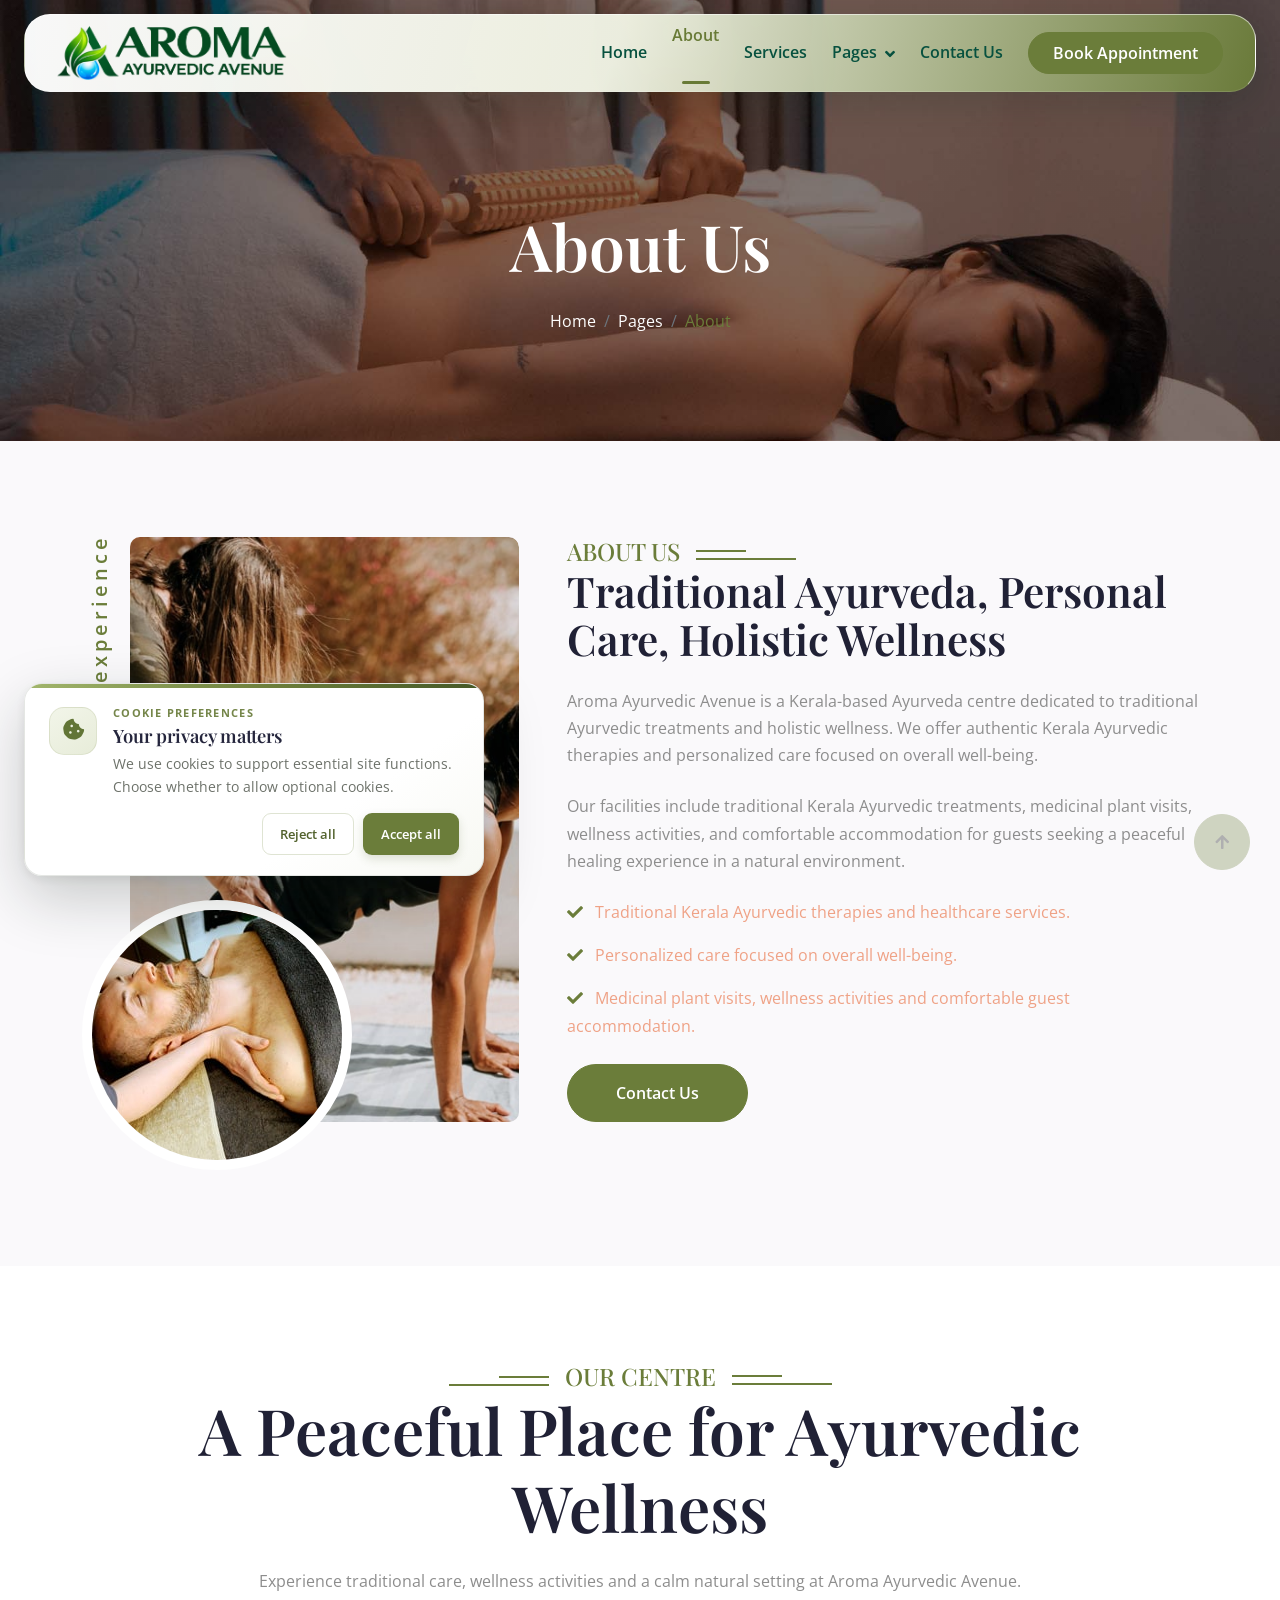
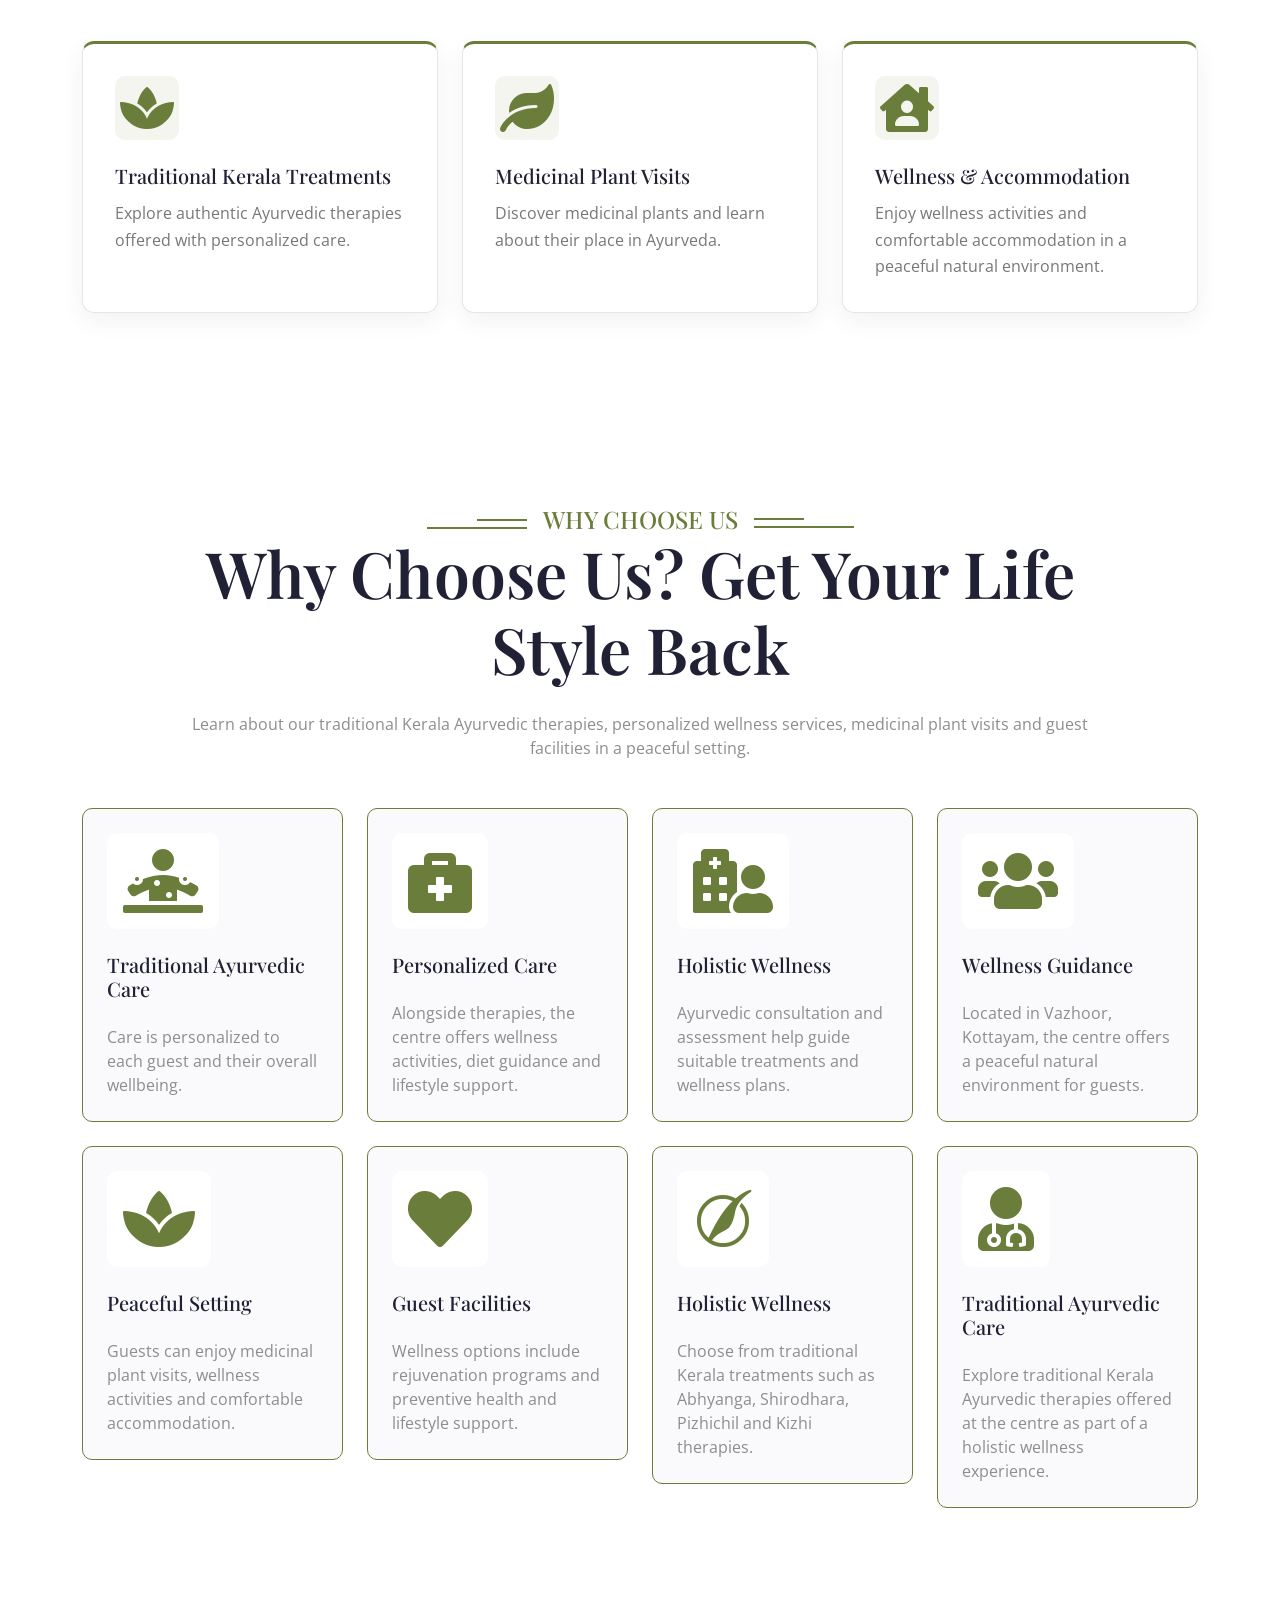
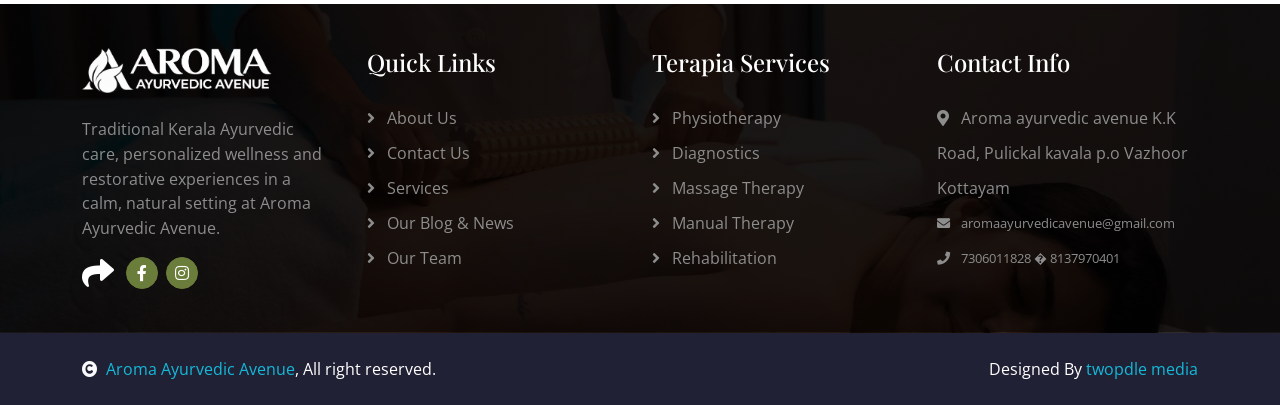
==== commit 8f23126a: "latesttt" ====
--- a/about.html
+++ b/about.html
@@ -1,4 +1,4 @@
-﻿<!DOCTYPE html>
+<!DOCTYPE html>
 <html lang="en">
 
     <head>
@@ -27,6 +27,8 @@
 
         <!-- Template Stylesheet -->
         <link href="css/style.css" rel="stylesheet">
+        <link rel="icon" type="image/png" href="favicon.png">
+    
     </head>
 
     <body>
@@ -322,7 +324,7 @@
                             <h4 class="mb-4 text-white">Contact Info</h4>
                             <a href=""><i class="fa fa-map-marker-alt me-2"></i> Aroma ayurvedic avenue K.K Road, Pulickal kavala p.o Vazhoor Kottayam</a>
                             <a class="footer-contact-single" href="mailto:aromaayurvedicavenue@gmail.com"><i class="fas fa-envelope me-2"></i> aromaayurvedicavenue@gmail.com</a>
-                            <a class="footer-contact-single" href="tel:7306011828"><i class="fas fa-phone me-2"></i> 7306011828 · 8137970401</a>
+                            <a class="footer-contact-single" href="tel:7306011828"><i class="fas fa-phone me-2"></i> 7306011828 � 8137970401</a>
                         </div>
                     </div>
                 </div>
--- a/css/style.css
+++ b/css/style.css
@@ -1774,9 +1774,60 @@
     .header-carousel .header-carousel-item { border-bottom-left-radius: 32px; border-bottom-right-radius: 32px; }
 }
 
-
-
-
-
-
-
+/* Keep the navigation above a phone-sized hero and use a shorter image crop. */
+@media (max-width: 767.98px) {
+    .navbar-light {
+        position: absolute;
+        top: 10px;
+        left: 12px;
+        width: calc(100% - 24px);
+        margin: 0;
+        z-index: 1000;
+    }
+
+    .header-carousel .header-carousel-item,
+    .header-carousel .header-carousel-item img {
+        height: min(74vh, 620px);
+        min-height: 480px;
+    }
+
+    .header-carousel .header-carousel-item img {
+        object-position: center center;
+    }
+
+    .header-carousel .header-carousel-item .carousel-caption {
+        padding: 32px 16px;
+    }
+
+    .header-carousel .header-carousel-item .carousel-caption .carousel-caption-content {
+        width: 100% !important;
+    }
+
+    .header-carousel .header-carousel-item .carousel-caption h1 {
+        font-size: clamp(2.4rem, 10vw, 4rem);
+        margin-bottom: 1rem !important;
+    }
+
+    .header-carousel .header-carousel-item .carousel-caption p {
+        font-size: 1rem !important;
+        line-height: 1.6;
+        margin-bottom: 1.5rem !important;
+    }
+
+    .header-carousel .header-carousel-item .carousel-caption .btn {
+        padding: .85rem 1.5rem !important;
+    }
+
+    .header-carousel .owl-nav .owl-prev,
+    .header-carousel .owl-nav .owl-next {
+        top: auto;
+        bottom: 18px;
+        width: 44px;
+        height: 44px;
+        margin: 0;
+        font-size: 20px;
+    }
+}
+
+/* Place the mobile navigation over the top of the homepage hero. */
+
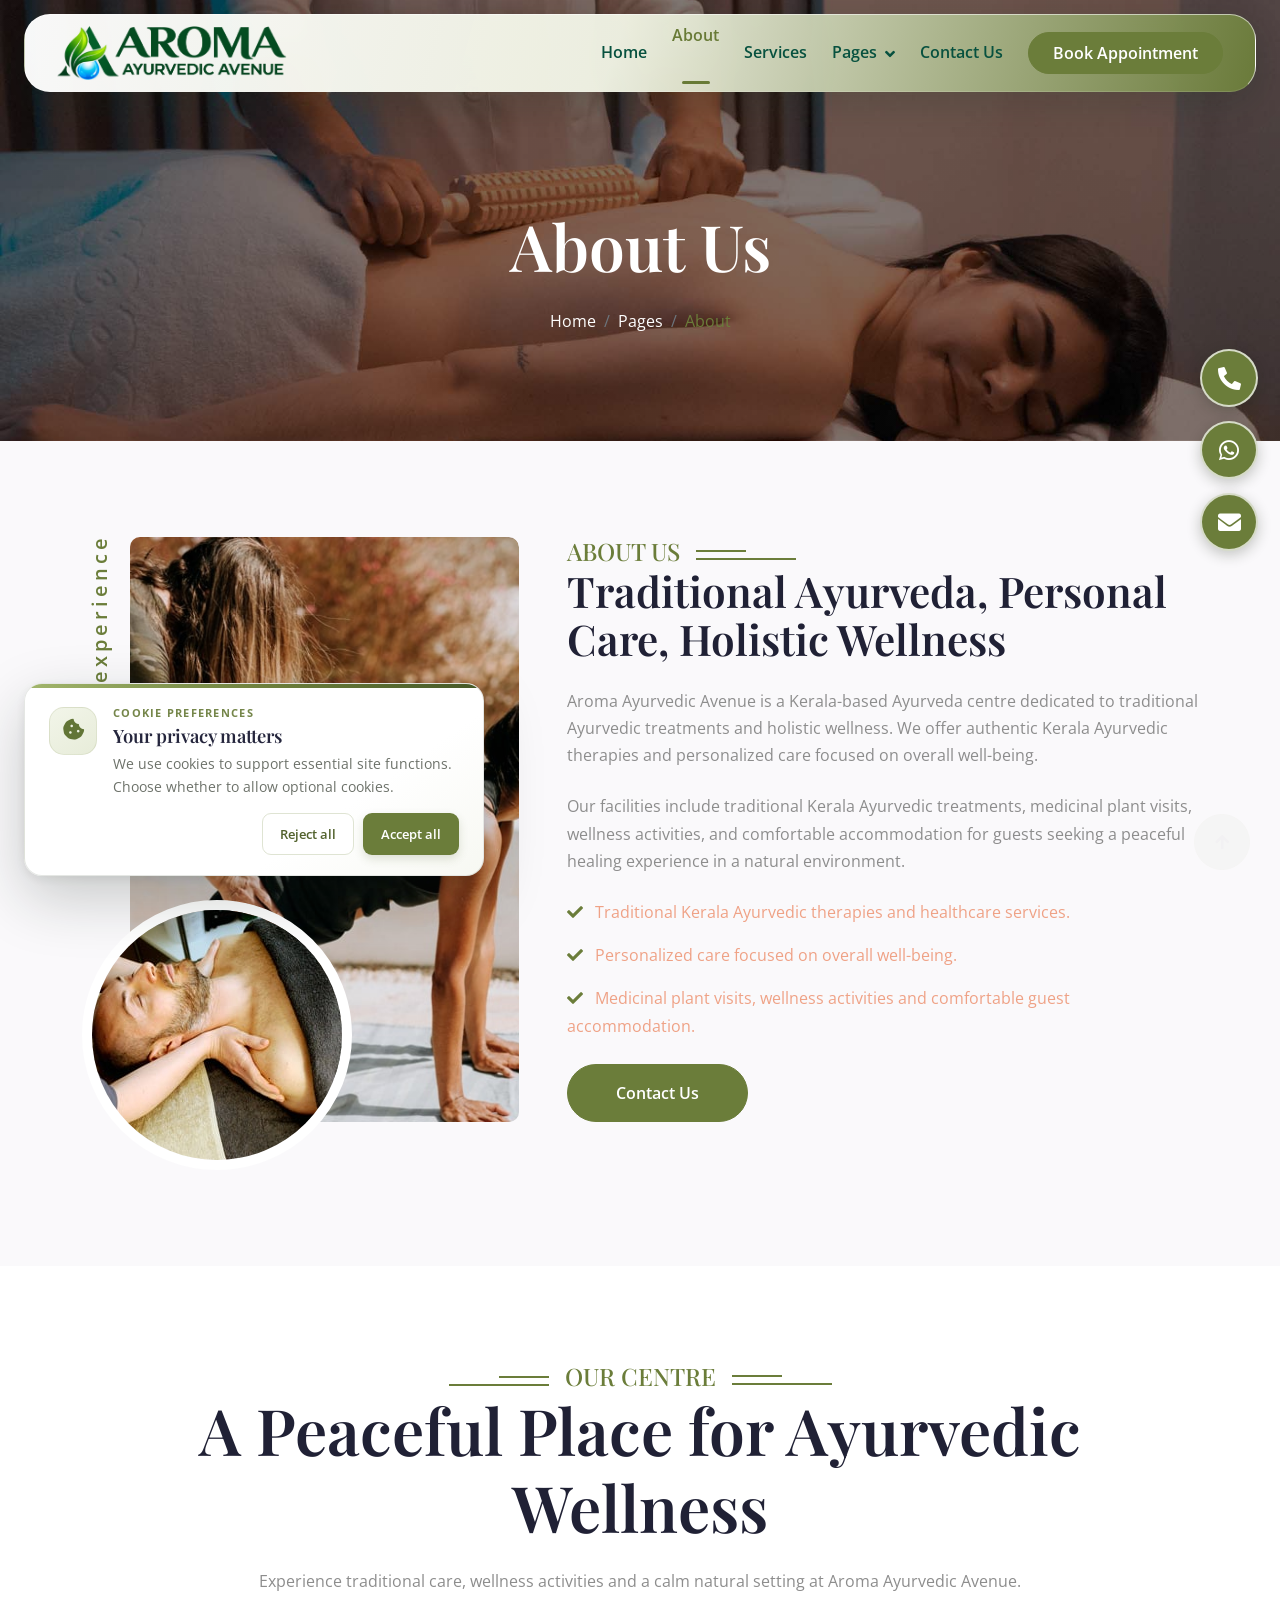
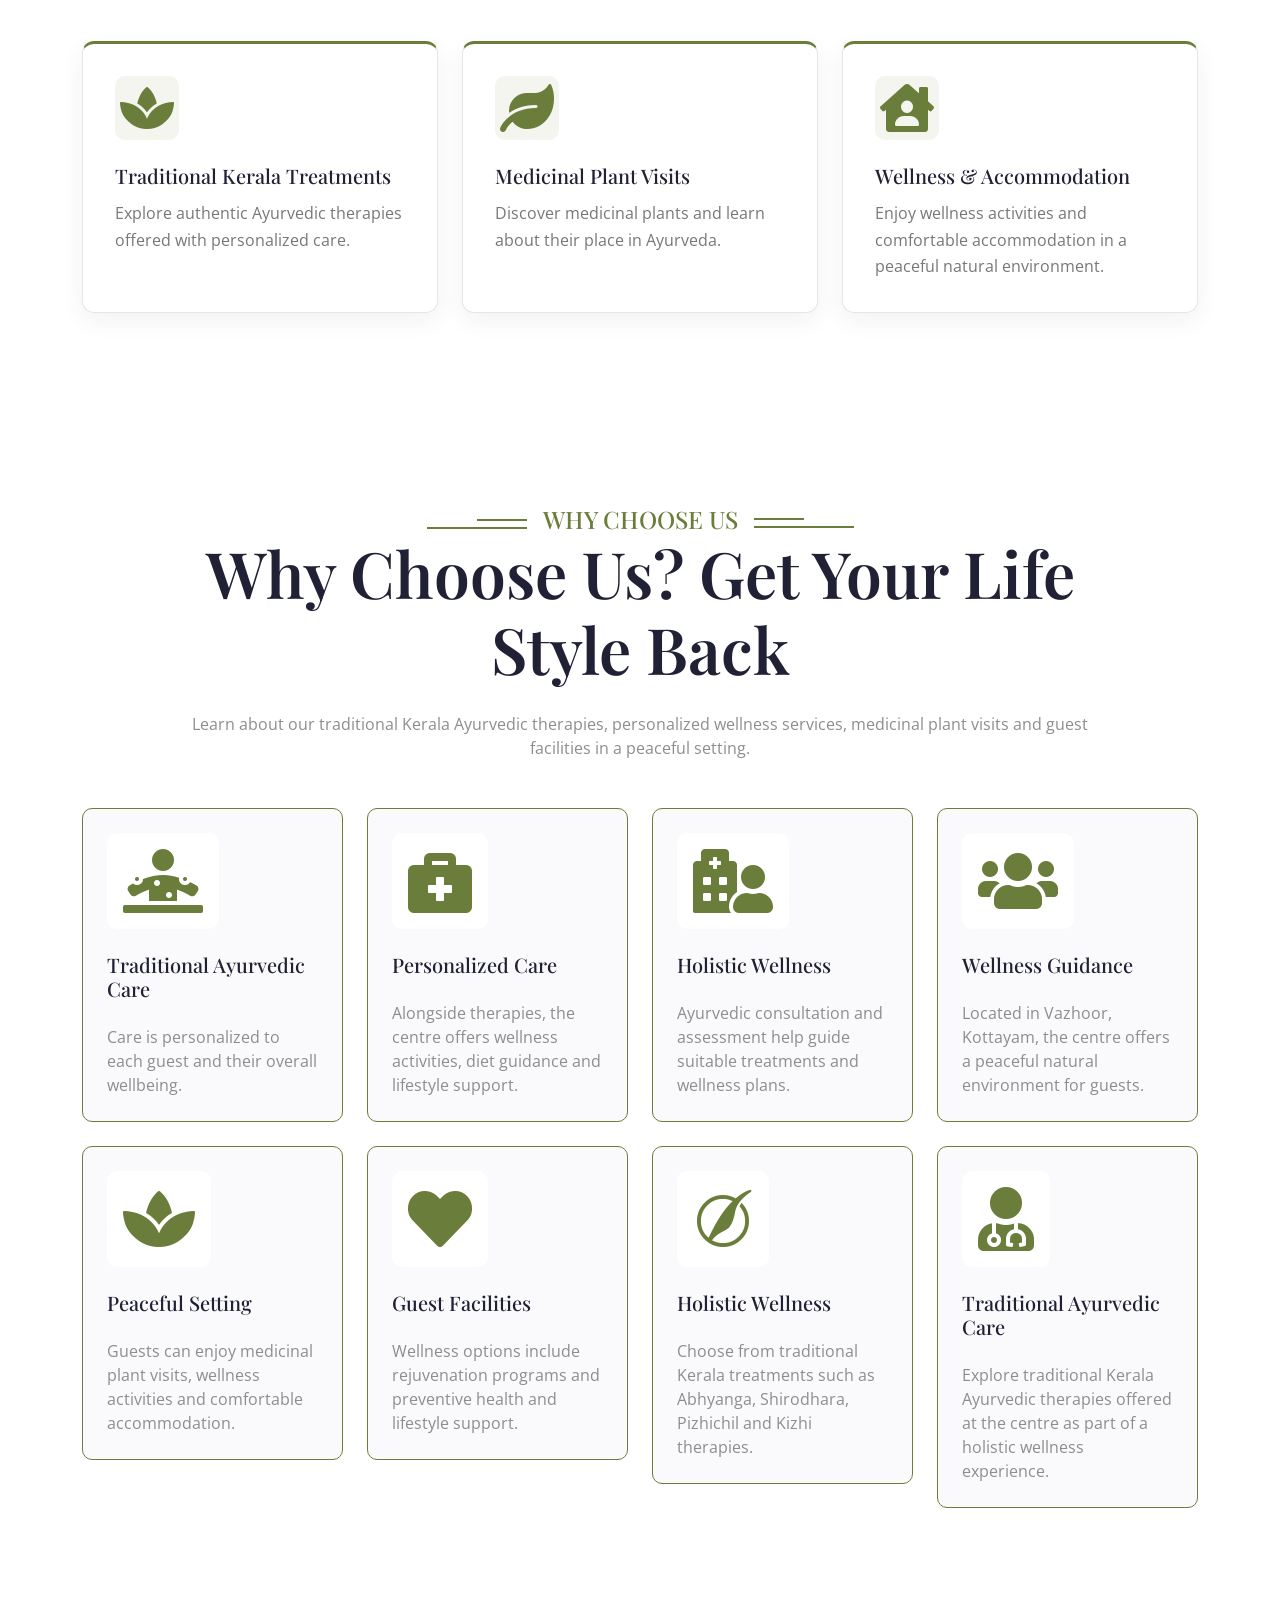
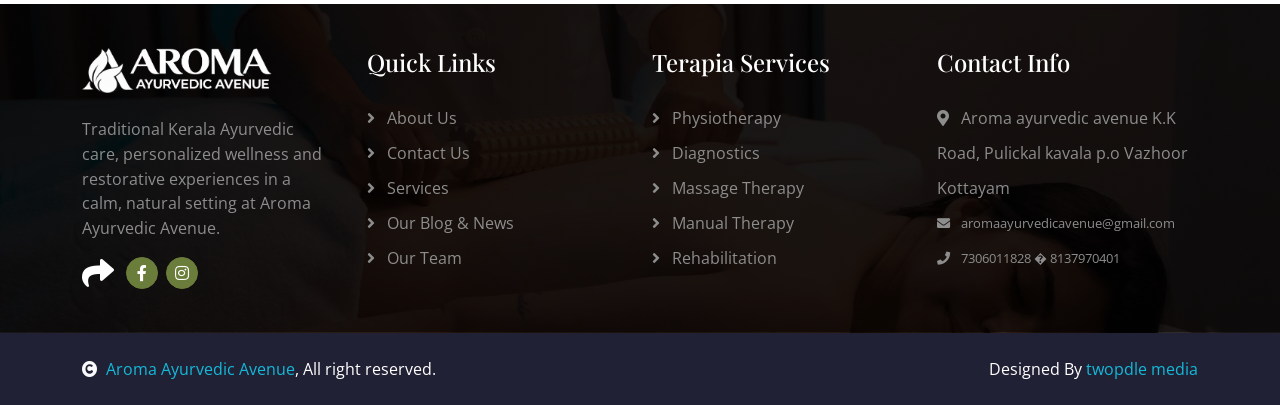
==== commit 27d83a0f: "latestttttt" ====
--- a/about.html
+++ b/about.html
@@ -347,6 +347,11 @@
         </div>
         <!-- Copyright End -->
 
+        <nav class="quick-contact" aria-label="Quick contact">
+            <a class="quick-contact-link" href="tel:+917306011828" aria-label="Call Aroma Ayurvedic Avenue" title="Call us"><i class="fas fa-phone-alt" aria-hidden="true"></i></a>
+            <a class="quick-contact-link" href="https://wa.me/917306011828" target="_blank" rel="noopener" aria-label="Chat with us on WhatsApp" title="WhatsApp"><i class="fab fa-whatsapp" aria-hidden="true"></i></a>
+            <a class="quick-contact-link" href="mailto:aromaayurvedicavenue@gmail.com" aria-label="Email Aroma Ayurvedic Avenue" title="Email us"><i class="fas fa-envelope" aria-hidden="true"></i></a>
+        </nav>
         <!-- Back to Top -->
         <a href="#" class="btn btn-primary btn-lg-square back-to-top"><i class="fa fa-arrow-up"></i></a>   
 
--- a/css/style.css
+++ b/css/style.css
@@ -18,6 +18,61 @@
 
 .text-primary {
     color: #6B7D3A !important;
+}
+
+/* Floating quick-contact links */
+.quick-contact {
+    position: fixed;
+    top: 50%;
+    right: 22px;
+    z-index: 1000;
+    display: flex;
+    flex-direction: column;
+    gap: 14px;
+    transform: translateY(-50%);
+}
+
+.quick-contact-link {
+    display: flex;
+    width: 58px;
+    height: 58px;
+    align-items: center;
+    justify-content: center;
+    border: 2px solid rgba(255, 255, 255, .72);
+    border-radius: 50%;
+    background: #6B7D3A;
+    color: #fff;
+    font-size: 23px;
+    text-decoration: none;
+    box-shadow: 0 4px 14px rgba(24, 34, 16, .24);
+    animation: quick-contact-pulse 2.2s ease-in-out infinite;
+    transition: background-color .2s ease, color .2s ease, transform .2s ease;
+}
+
+.quick-contact-link:nth-child(2) { animation-delay: .3s; }
+.quick-contact-link:nth-child(3) { animation-delay: .6s; }
+
+.quick-contact-link:hover,
+.quick-contact-link:focus-visible {
+    background: #58682F;
+    color: #fff;
+    transform: scale(1.08);
+}
+
+.quick-contact-link:focus-visible { outline: 3px solid #fff; outline-offset: 3px; }
+
+@keyframes quick-contact-pulse {
+    0%, 100% { box-shadow: 0 4px 14px rgba(24, 34, 16, .24), 0 0 0 0 rgba(107, 125, 58, .38); }
+    50% { box-shadow: 0 4px 14px rgba(24, 34, 16, .24), 0 0 0 9px rgba(107, 125, 58, 0); }
+}
+
+@media (max-width: 575.98px) {
+    .quick-contact { right: 12px; gap: 10px; }
+    .quick-contact-link { width: 50px; height: 50px; font-size: 20px; }
+}
+
+@media (prefers-reduced-motion: reduce) {
+    .quick-contact-link { animation: none; }
 }
 
 /*** Spinner ***/
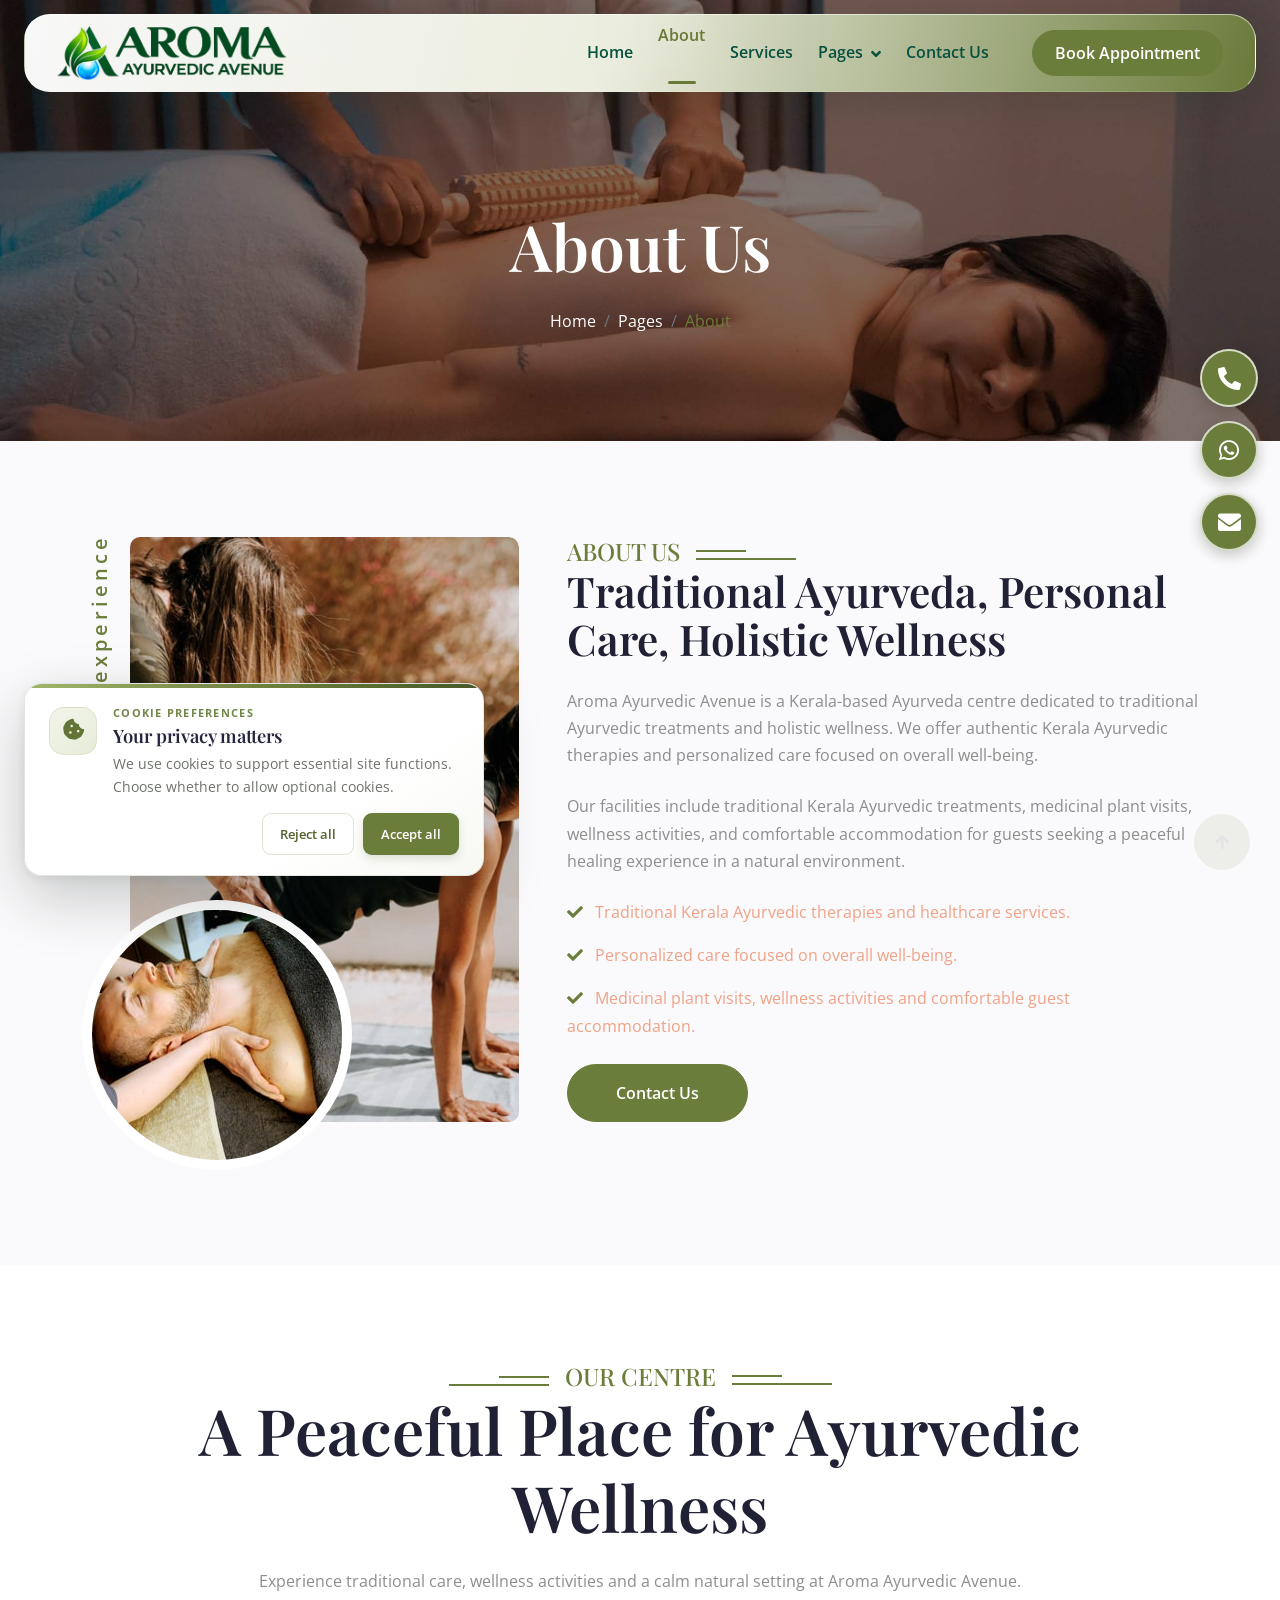
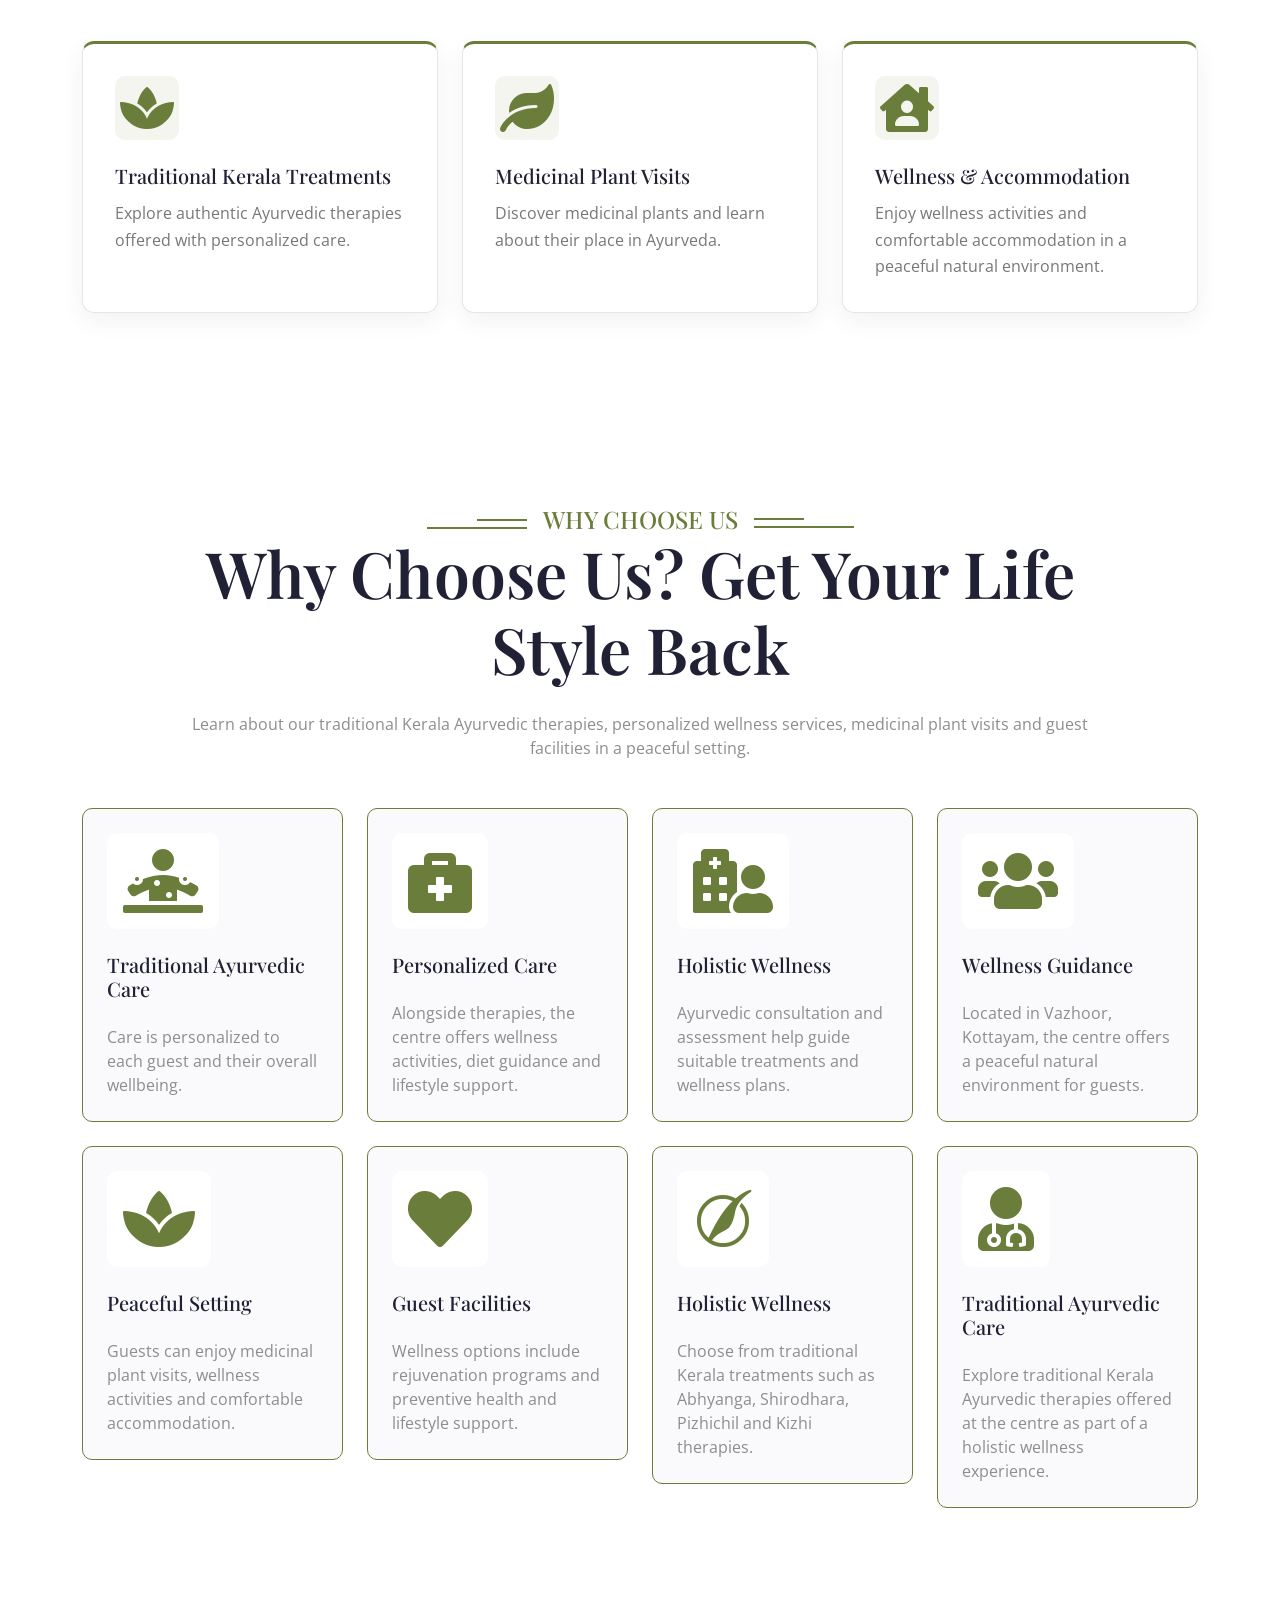
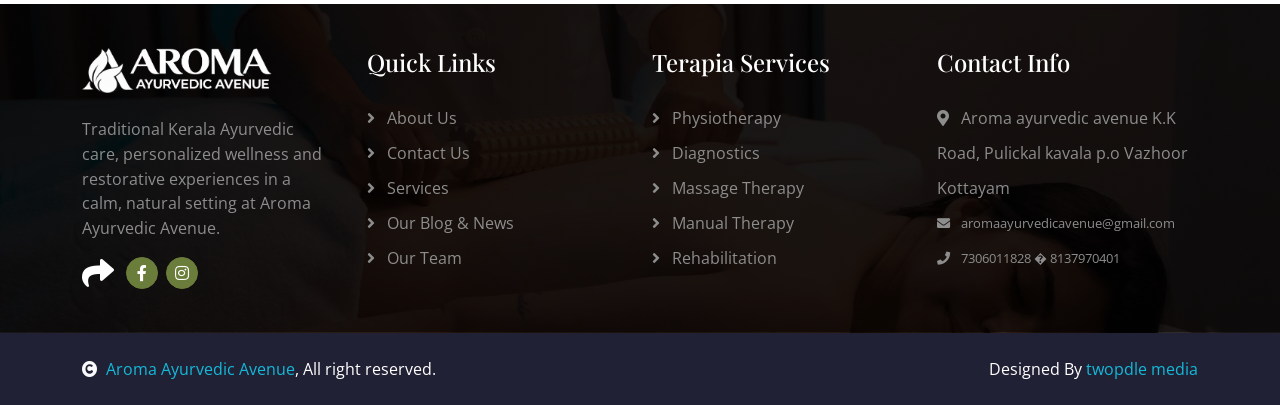
==== commit 98099ea9: "latestttttttt" ====
--- a/about.html
+++ b/about.html
@@ -67,7 +67,7 @@
                         </div>
                         <a href="contact.html" class="nav-item nav-link">Contact Us</a>
                     </div>
-                    <a href="#" class="btn btn-primary rounded-pill text-white py-2 px-4 flex-wrap flex-sm-shrink-0">Book Appointment</a>
+                    <a href="appointment.html" class="nav-appointment-button">Book Appointment</a>
                 </div>
             </nav>
         </div>
@@ -349,7 +349,7 @@
 
         <nav class="quick-contact" aria-label="Quick contact">
             <a class="quick-contact-link" href="tel:+917306011828" aria-label="Call Aroma Ayurvedic Avenue" title="Call us"><i class="fas fa-phone-alt" aria-hidden="true"></i></a>
-            <a class="quick-contact-link" href="https://wa.me/917306011828" target="_blank" rel="noopener" aria-label="Chat with us on WhatsApp" title="WhatsApp"><i class="fab fa-whatsapp" aria-hidden="true"></i></a>
+            <a class="quick-contact-link" href="https://wa.me/918137970401" target="_blank" rel="noopener" aria-label="Chat with us on WhatsApp" title="WhatsApp"><i class="fab fa-whatsapp" aria-hidden="true"></i></a>
             <a class="quick-contact-link" href="mailto:aromaayurvedicavenue@gmail.com" aria-label="Email Aroma Ayurvedic Avenue" title="Email us"><i class="fas fa-envelope" aria-hidden="true"></i></a>
         </nav>
         <!-- Back to Top -->
--- a/css/style.css
+++ b/css/style.css
@@ -332,6 +332,33 @@
     display: none;
 }
 
+.nav-appointment-button {
+    display: inline-flex;
+    min-height: 46px;
+    align-items: center;
+    justify-content: center;
+    margin-left: 18px;
+    padding: 10px 22px;
+    border: 1px solid #6B7D3A;
+    border-radius: 999px;
+    background: #6B7D3A;
+    color: #fff;
+    font-weight: 600;
+    text-decoration: none;
+    white-space: nowrap;
+    transition: background-color .2s ease, color .2s ease, transform .2s ease;
+}
+
+.nav-appointment-button:hover,
+.nav-appointment-button:focus-visible {
+    background: #52652d;
+    border-color: #52652d;
+    color: #fff;
+    transform: translateY(-1px);
+}
+
+.nav-appointment-button:focus-visible { outline: 3px solid #6B7D3A; outline-offset: 3px; }
+
 .navbar-light.sticky-top {
     width: 100%;
     margin-top: 0;
@@ -438,6 +465,10 @@
         border-top: 1px solid #DDDDDD;
     }
 
+    .nav-appointment-button {
+        margin: 8px 0 14px;
+        width: fit-content;
+    }`r`n
     .navbar-light .navbar-nav .nav-link,
     .sticky-top.navbar-light .navbar-nav .nav-link {
         padding: 10px 0;
@@ -699,6 +730,66 @@
     width: 75%;
     
 }
+
+.hero-actions {
+    display: flex;
+    flex-wrap: wrap;
+    align-items: center;
+    justify-content: center;
+    gap: 14px;
+}
+
+.hero-action {
+    display: inline-flex;
+    min-height: 56px;
+    align-items: center;
+    justify-content: center;
+    gap: 10px;
+    padding: 14px 26px;
+    border: 1px solid transparent;
+    border-radius: 999px;
+    font-size: 16px;
+    font-weight: 700;
+    line-height: 1.2;
+    text-decoration: none;
+    transition: color .25s ease, background-color .25s ease, border-color .25s ease, transform .25s ease, box-shadow .25s ease;
+}
+
+.hero-action-primary {
+    border-color: #6B7D3A;
+    background: #6B7D3A;
+    color: #fff;
+    box-shadow: 0 10px 24px rgba(24, 35, 16, .22);
+}
+
+.hero-action-primary:hover,
+.hero-action-primary:focus-visible {
+    border-color: #fff;
+    background: #fff;
+    color: #52652d;
+    transform: translateY(-2px);
+}
+
+.hero-action-secondary {
+    border-color: rgba(255, 255, 255, .72);
+    background: rgba(20, 32, 18, .2);
+    color: #fff;
+}
+
+.hero-action-secondary:hover,
+.hero-action-secondary:focus-visible {
+    border-color: #fff;
+    background: rgba(255, 255, 255, .14);
+    color: #fff;
+    transform: translateY(-2px);
+}
+
+.hero-action:focus-visible { outline: 3px solid #fff; outline-offset: 3px; }
+
+@media (max-width: 575.98px) {
+    .hero-actions { gap: 10px; }
+    .hero-action { min-height: 50px; padding: 12px 17px; font-size: 14px; }
+}
 /*** Carousel Hero Header End ***/
 
 
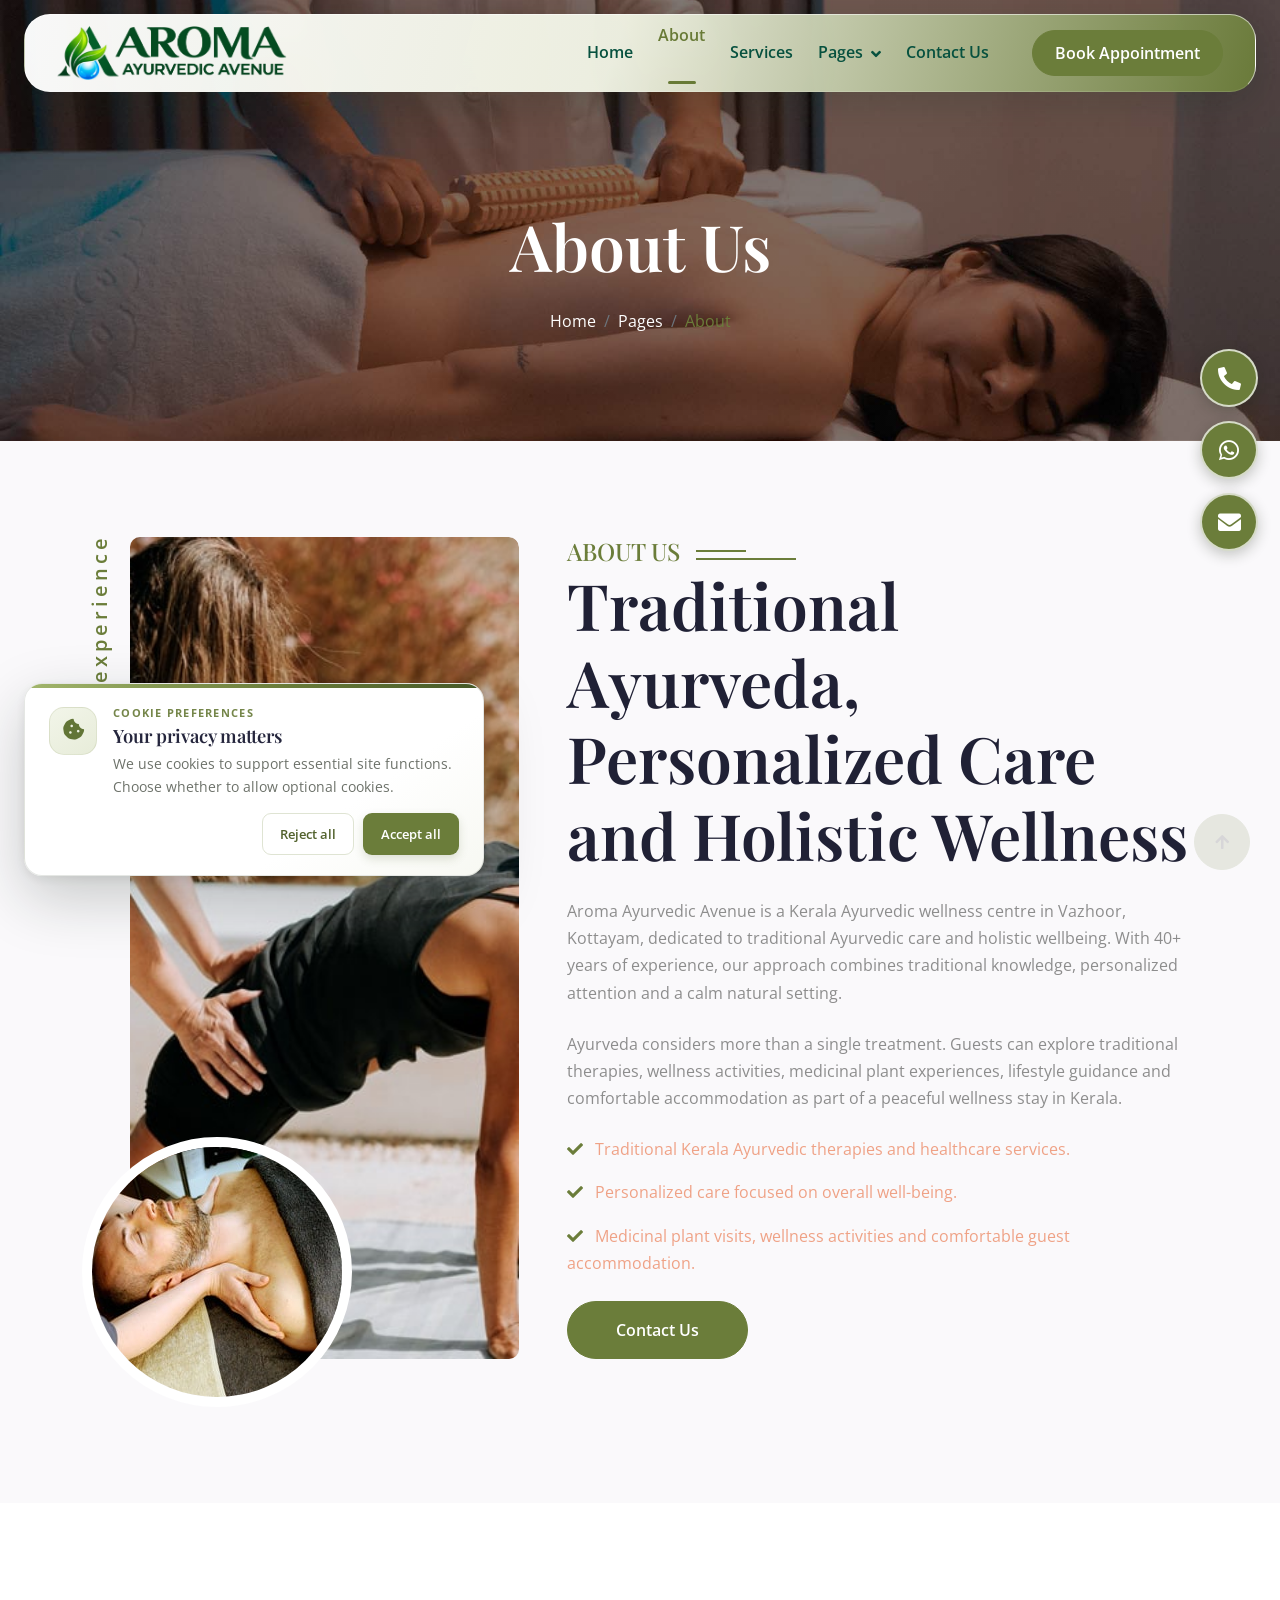
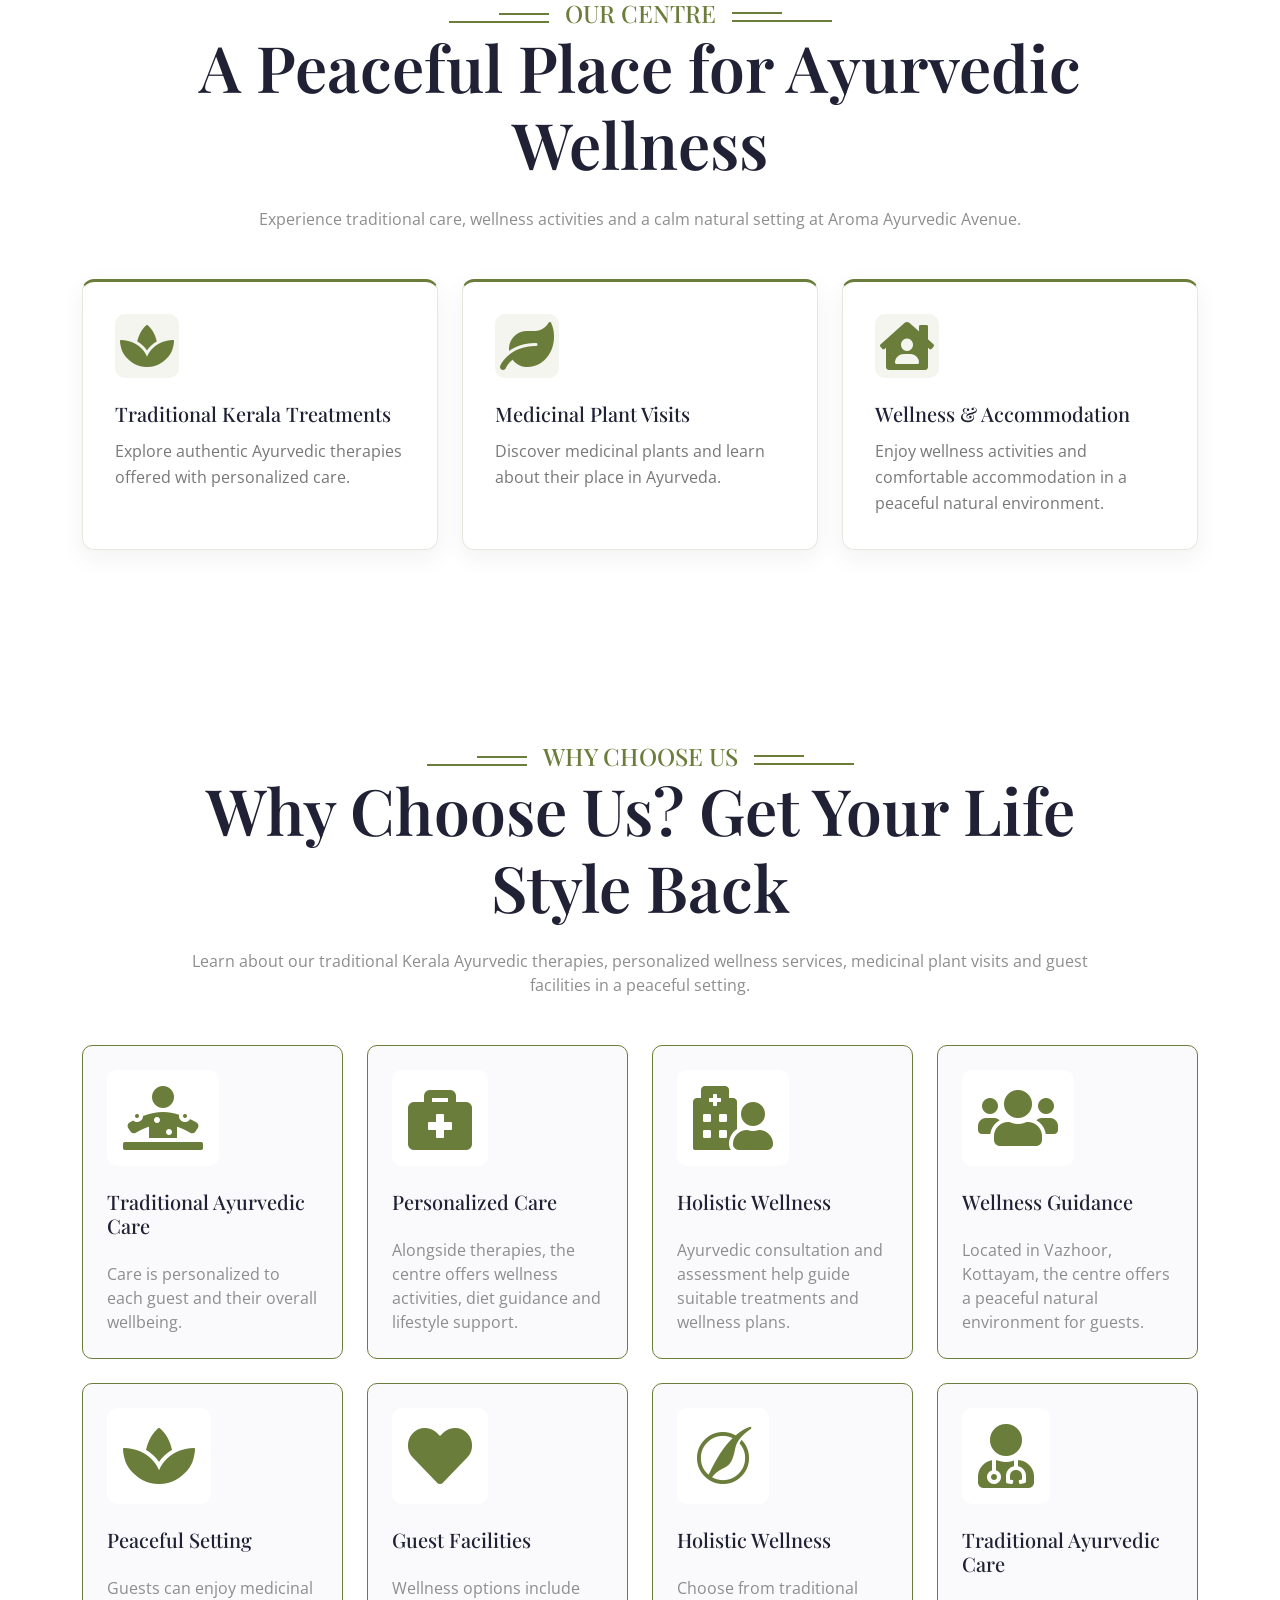
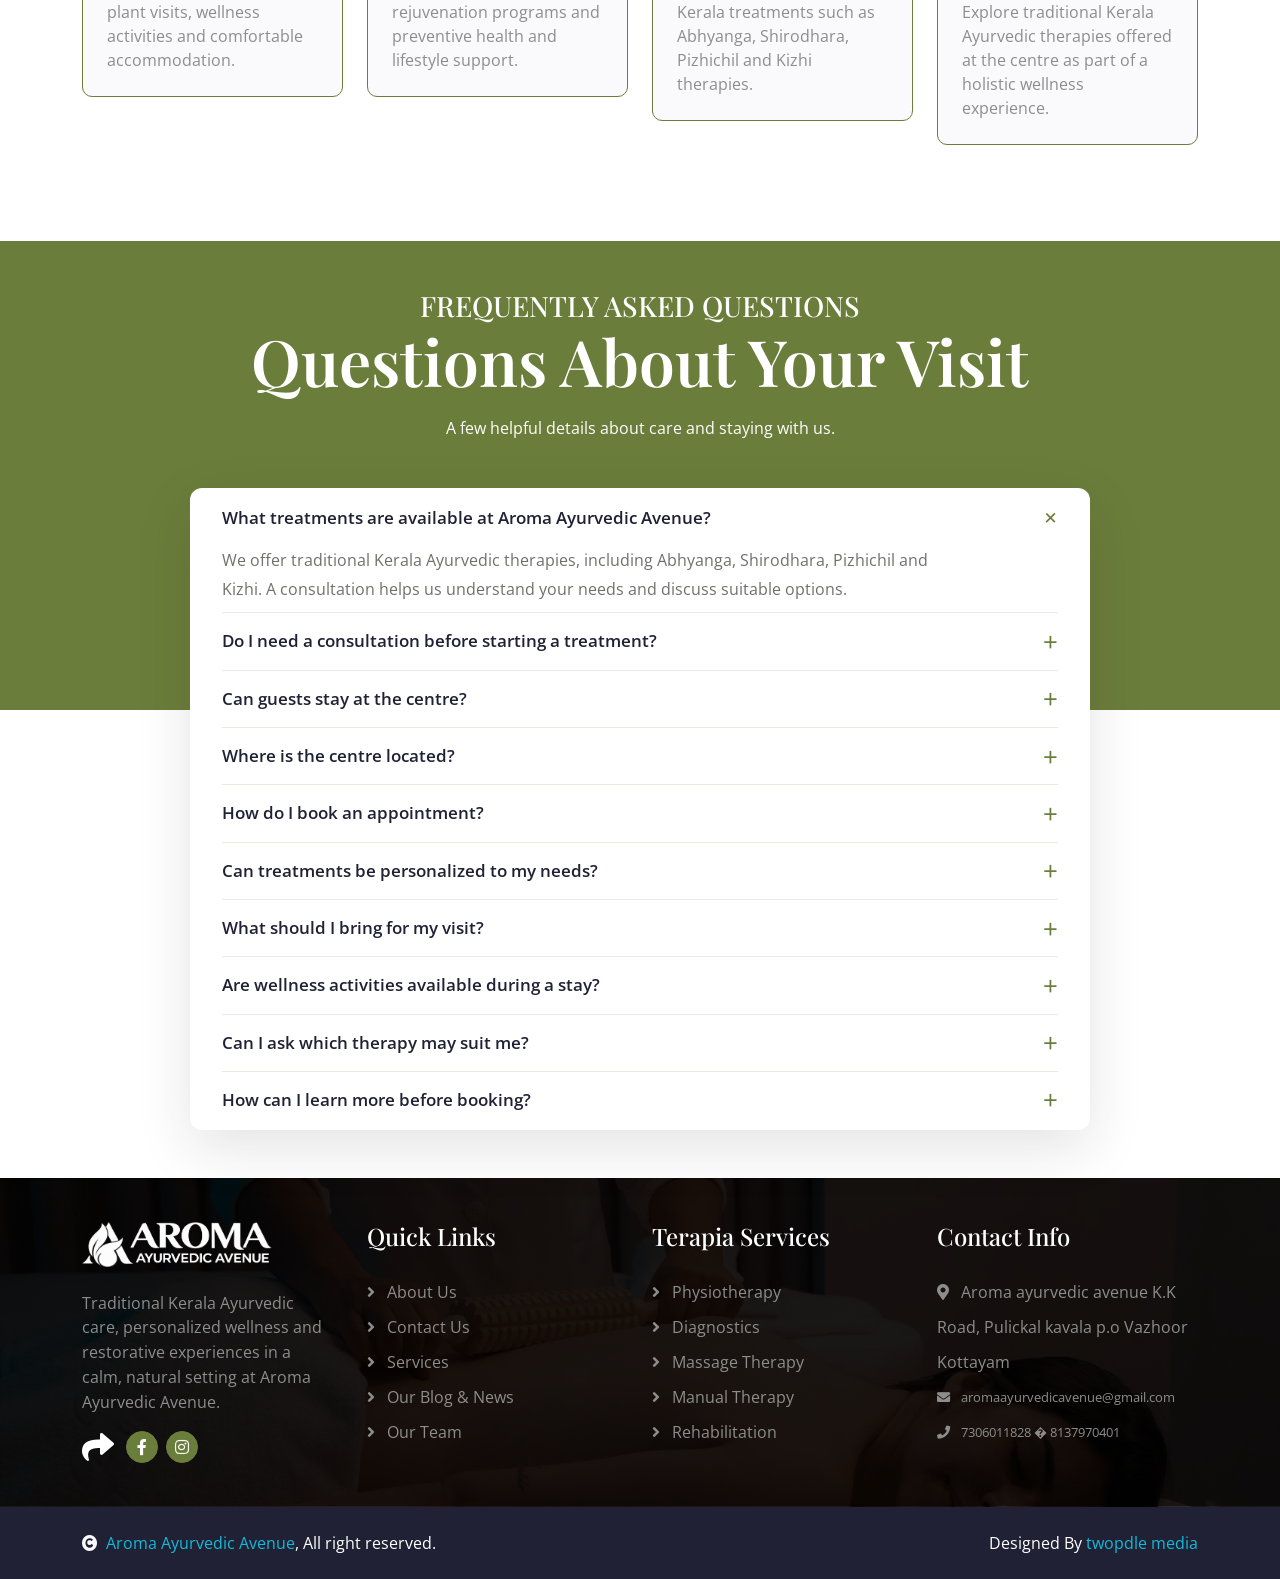
==== commit 19d041fb: "latesttttttttt" ====
--- a/about.html
+++ b/about.html
@@ -3,10 +3,18 @@
 
     <head>
         <meta charset="utf-8">
-        <title>Aroma Ayurvedic Avenue | Traditional Kerala Ayurveda</title>
+        <title>About Aroma Ayurvedic Avenue | Traditional Kerala Ayurveda in Kottayam</title>
         <meta content="width=device-width, initial-scale=1.0" name="viewport">
-        <meta content="Aroma Ayurvedic Avenue, Kerala Ayurveda, Ayurvedic wellness, traditional therapies" name="keywords">
-        <meta content="Learn about Aroma Ayurvedic Avenue, a Kerala Ayurveda centre for traditional treatments and holistic wellness." name="description">
+        <meta content="Aroma Ayurvedic Avenue, Kerala Ayurveda, Ayurveda Kottayam, Vazhoor Ayurveda, traditional Ayurvedic care" name="keywords">
+        <meta name="robots" content="index, follow, max-image-preview:large">
+        <meta property="og:type" content="website">
+        <meta property="og:site_name" content="Aroma Ayurvedic Avenue">
+        <meta property="og:title" content="About Aroma Ayurvedic Avenue | Traditional Kerala Ayurveda in Kottayam">
+        <meta property="og:description" content="Learn about Aroma Ayurvedic Avenue, a Kerala Ayurvedic wellness centre in Vazhoor, Kottayam, offering traditional therapies, personalized care and a peaceful stay.">
+        <meta name="twitter:card" content="summary_large_image">
+        <meta name="twitter:title" content="About Aroma Ayurvedic Avenue | Traditional Kerala Ayurveda in Kottayam">
+        <meta name="twitter:description" content="Learn about Aroma Ayurvedic Avenue, a Kerala Ayurvedic wellness centre in Vazhoor, Kottayam, offering traditional therapies, personalized care and a peaceful stay.">
+        <meta content="Learn about Aroma Ayurvedic Avenue, a Kerala Ayurvedic wellness centre in Vazhoor, Kottayam, offering traditional therapies, personalized care and a peaceful stay." name="description">
 
         <!-- Google Web Fonts -->
         <link rel="preconnect" href="https://fonts.googleapis.com">
@@ -104,8 +112,8 @@
                     <div class="col-lg-7 wow fadeInRight" data-wow-delay="0.4s">
                         <div class="section-title text-start mb-5">
                             <h4 class="sub-title pe-3 mb-0">About Us</h4>
-                            <h1 class="display-3 mb-4">Traditional Ayurveda, Personal Care, Holistic Wellness</h1>
-                            <p class="mb-4">Aroma Ayurvedic Avenue is a Kerala-based Ayurveda centre dedicated to traditional Ayurvedic treatments and holistic wellness. We offer authentic Kerala Ayurvedic therapies and personalized care focused on overall well-being.</p><p class="mb-4">Our facilities include traditional Kerala Ayurvedic treatments, medicinal plant visits, wellness activities, and comfortable accommodation for guests seeking a peaceful healing experience in a natural environment.</p>
+                            <h2 class="display-3 mb-4">Traditional Ayurveda, Personalized Care and Holistic Wellness</h2>
+                            <p class="mb-4">Aroma Ayurvedic Avenue is a Kerala Ayurvedic wellness centre in Vazhoor, Kottayam, dedicated to traditional Ayurvedic care and holistic wellbeing. With 40+ years of experience, our approach combines traditional knowledge, personalized attention and a calm natural setting.</p><p class="mb-4">Ayurveda considers more than a single treatment. Guests can explore traditional therapies, wellness activities, medicinal plant experiences, lifestyle guidance and comfortable accommodation as part of a peaceful wellness stay in Kerala.</p>
                             <div class="mb-4">
                                 <p class="text-secondary"><i class="fa fa-check text-primary me-2"></i> Traditional Kerala Ayurvedic therapies and healthcare services.</p>
                                 <p class="text-secondary"><i class="fa fa-check text-primary me-2"></i> Personalized care focused on overall well-being.</p>
@@ -145,7 +153,7 @@
                     <div class="sub-style">
                         <h4 class="sub-title px-3 mb-0">Why Choose Us</h4>
                     </div>
-                    <h1 class="display-3 mb-4">Why Choose Us? Get Your Life Style Back</h1>
+                    <h2 class="display-3 mb-4">Why Choose Us? Get Your Life Style Back</h2>
                     <p class="mb-0">Learn about our traditional Kerala Ayurvedic therapies, personalized wellness services, medicinal plant visits and guest facilities in a peaceful setting.</p>
                 </div>
                 <div class="row g-4 justify-content-center">
@@ -275,6 +283,61 @@
         </div>
         <!-- Feature End -->
 
+
+        <!-- FAQ Start -->
+        <section class="home-faq" aria-labelledby="homeFaqTitle">
+            <div class="home-faq-olive"></div>
+            <div class="container home-faq-content">
+                <div class="section-title text-center mb-5">
+                    <div class="sub-style"><h4 class="sub-title px-3 mb-0">Frequently Asked Questions</h4></div>
+                    <h2 class="display-3 mb-3" id="homeFaqTitle">Questions About Your Visit</h2>
+                    <p class="mb-0">A few helpful details about care and staying with us.</p>
+                </div>
+                <div class="home-faq-list" id="homeFaqAccordion">
+                    <article class="home-faq-item">
+                        <h3><button class="home-faq-question" type="button" data-bs-toggle="collapse" data-bs-target="#homeFaqOne" aria-expanded="true" aria-controls="homeFaqOne">What treatments are available at Aroma Ayurvedic Avenue?<span aria-hidden="true">+</span></button></h3>
+                        <div class="collapse show" id="homeFaqOne" data-bs-parent="#homeFaqAccordion"><div class="home-faq-answer">We offer traditional Kerala Ayurvedic therapies, including Abhyanga, Shirodhara, Pizhichil and Kizhi. A consultation helps us understand your needs and discuss suitable options.</div></div>
+                    </article>
+                    <article class="home-faq-item">
+                        <h3><button class="home-faq-question collapsed" type="button" data-bs-toggle="collapse" data-bs-target="#homeFaqTwo" aria-expanded="false" aria-controls="homeFaqTwo">Do I need a consultation before starting a treatment?<span aria-hidden="true">+</span></button></h3>
+                        <div class="collapse" id="homeFaqTwo" data-bs-parent="#homeFaqAccordion"><div class="home-faq-answer">Yes. Our team can learn about your wellness goals and help guide you toward appropriate care before treatment begins.</div></div>
+                    </article>
+                    <article class="home-faq-item">
+                        <h3><button class="home-faq-question collapsed" type="button" data-bs-toggle="collapse" data-bs-target="#homeFaqThree" aria-expanded="false" aria-controls="homeFaqThree">Can guests stay at the centre?<span aria-hidden="true">+</span></button></h3>
+                        <div class="collapse" id="homeFaqThree" data-bs-parent="#homeFaqAccordion"><div class="home-faq-answer">Comfortable accommodation is available, along with wellness activities and opportunities to visit medicinal plants in a peaceful natural setting.</div></div>
+                    </article>
+                    <article class="home-faq-item">
+                        <h3><button class="home-faq-question collapsed" type="button" data-bs-toggle="collapse" data-bs-target="#homeFaqFour" aria-expanded="false" aria-controls="homeFaqFour">Where is the centre located?<span aria-hidden="true">+</span></button></h3>
+                        <div class="collapse" id="homeFaqFour" data-bs-parent="#homeFaqAccordion"><div class="home-faq-answer">Aroma Ayurvedic Avenue is located in Vazhoor, Kottayam, Kerala. Contact us to plan your visit or ask about available services.</div></div>
+                    </article>
+                    <article class="home-faq-item">
+                        <h3><button class="home-faq-question collapsed" type="button" data-bs-toggle="collapse" data-bs-target="#homeFaqFive" aria-expanded="false" aria-controls="homeFaqFive">How do I book an appointment?<span aria-hidden="true">+</span></button></h3>
+                        <div class="collapse" id="homeFaqFive" data-bs-parent="#homeFaqAccordion"><div class="home-faq-answer">Use the appointment form on this website or contact our team by phone or WhatsApp to discuss your visit.</div></div>
+                    </article>
+                    <article class="home-faq-item">
+                        <h3><button class="home-faq-question collapsed" type="button" data-bs-toggle="collapse" data-bs-target="#homeFaqSix" aria-expanded="false" aria-controls="homeFaqSix">Can treatments be personalized to my needs?<span aria-hidden="true">+</span></button></h3>
+                        <div class="collapse" id="homeFaqSix" data-bs-parent="#homeFaqAccordion"><div class="home-faq-answer">Care is discussed with you and guided by a consultation, your wellness goals and the centre's assessment.</div></div>
+                    </article>
+                    <article class="home-faq-item">
+                        <h3><button class="home-faq-question collapsed" type="button" data-bs-toggle="collapse" data-bs-target="#homeFaqSeven" aria-expanded="false" aria-controls="homeFaqSeven">What should I bring for my visit?<span aria-hidden="true">+</span></button></h3>
+                        <div class="collapse" id="homeFaqSeven" data-bs-parent="#homeFaqAccordion"><div class="home-faq-answer">Please bring any relevant health information and comfortable clothing. Contact us before your visit for guidance specific to your treatment or stay.</div></div>
+                    </article>
+                    <article class="home-faq-item">
+                        <h3><button class="home-faq-question collapsed" type="button" data-bs-toggle="collapse" data-bs-target="#homeFaqEight" aria-expanded="false" aria-controls="homeFaqEight">Are wellness activities available during a stay?<span aria-hidden="true">+</span></button></h3>
+                        <div class="collapse" id="homeFaqEight" data-bs-parent="#homeFaqAccordion"><div class="home-faq-answer">Yes. Guests can ask about wellness activities and medicinal plant visits offered at the centre.</div></div>
+                    </article>
+                    <article class="home-faq-item">
+                        <h3><button class="home-faq-question collapsed" type="button" data-bs-toggle="collapse" data-bs-target="#homeFaqNine" aria-expanded="false" aria-controls="homeFaqNine">Can I ask which therapy may suit me?<span aria-hidden="true">+</span></button></h3>
+                        <div class="collapse" id="homeFaqNine" data-bs-parent="#homeFaqAccordion"><div class="home-faq-answer">Yes. Contact us to discuss your needs; our team can explain the available therapies and the consultation process.</div></div>
+                    </article>
+                    <article class="home-faq-item">
+                        <h3><button class="home-faq-question collapsed" type="button" data-bs-toggle="collapse" data-bs-target="#homeFaqTen" aria-expanded="false" aria-controls="homeFaqTen">How can I learn more before booking?<span aria-hidden="true">+</span></button></h3>
+                        <div class="collapse" id="homeFaqTen" data-bs-parent="#homeFaqAccordion"><div class="home-faq-answer">Explore the services on this website or get in touch with the centre. We will help answer questions about treatments, appointments and accommodation.</div></div>
+                    </article>
+                </div>
+            </div>
+        </section>
+        <!-- FAQ End -->
 
         <!-- Footer Start -->
         <div class="container-fluid footer py-4 wow fadeIn" data-wow-delay="0.2s">
--- a/css/style.css
+++ b/css/style.css
@@ -18,6 +18,119 @@
 
 .text-primary {
     color: #6B7D3A !important;
+}
+
+/* Homepage FAQ */
+.home-faq {
+    position: relative;
+    isolation: isolate;
+    padding: 3rem 0;
+    background: #fff;
+}
+
+.home-faq-olive {
+    position: absolute;
+    z-index: -1;
+    inset: 0 0 50%;
+    background: #6B7D3A;
+}
+
+.home-faq-content { position: relative; }
+
+.home-faq .section-title,
+.home-faq .section-title h2,
+.home-faq .section-title p { color: #fff; }
+
+.home-faq .sub-style {
+    padding: 0 1.5rem;
+    background: #6B7D3A;
+    color: #fff;
+    line-height: 1.2;
+}
+
+.home-faq .sub-title {
+    padding: 0 .25rem;
+    color: #fff;
+    font-family: "Playfair Display", serif;
+    font-size: 1.75rem;
+    font-weight: 500;
+    white-space: nowrap;
+}
+
+.home-faq .sub-style::before,
+.home-faq .sub-style::after {
+    content: "";
+    position: absolute;
+    top: 50%;
+    width: 100px;
+    transform: translateY(-50%);
+    border-color: rgba(255, 255, 255, .8) !important;
+}
+
+.home-faq .sub-style::before { left: auto; right: calc(100% + 1rem); }
+.home-faq .sub-style::after { left: calc(100% + 1rem); }
+
+.home-faq .sub-title::before,
+.home-faq .sub-title::after {
+    display: none;
+}
+
+@media (max-width: 575.98px) {
+    .home-faq .sub-style::before,
+    .home-faq .sub-style::after { width: 36px; }
+    .home-faq .sub-style::before { right: calc(100% + .5rem); }
+    .home-faq .sub-style::after { left: calc(100% + .5rem); }
+    .home-faq .sub-style { padding: 0 .5rem; }
+    .home-faq .sub-title { font-size: 1.2rem; }
+}
+
+.home-faq-list {
+    max-width: 900px;
+    margin: 0 auto;
+    padding: .1rem 2rem;
+    border-radius: .75rem;
+    background: #fff;
+    box-shadow: 0 18px 55px rgba(32, 33, 53, .12);
+}
+
+.home-faq-item + .home-faq-item { border-top: 1px solid #e9ebdf; }
+.home-faq-item h3 { margin: 0; }
+
+.home-faq-question {
+    display: flex;
+    width: 100%;
+    align-items: center;
+    justify-content: space-between;
+    gap: 1rem;
+    padding: .6rem 0;
+    border: 0;
+    background: transparent;
+    color: #202135;
+    font: 600 1.05rem/1.45 "Open Sans", sans-serif;
+    text-align: left;
+}
+
+.home-faq-question span {
+    color: #6B7D3A;
+    font-size: 1.6rem;
+    font-weight: 400;
+    transition: transform .2s ease;
+}
+
+.home-faq-question[aria-expanded="true"] span { transform: rotate(45deg); }
+.home-faq-question:focus-visible { outline: 2px solid #6B7D3A; outline-offset: 4px; }
+
+.home-faq-answer {
+    max-width: 760px;
+    padding: 0 2rem .55rem 0;
+    color: #6f7169;
+    line-height: 1.8;
+}
+
+@media (max-width: 575.98px) {
+    .home-faq { padding: 2.5rem 0; }
+    .home-faq-list { padding: .1rem 1.25rem; }
+    .home-faq-question { font-size: 1rem; }
 }
 
 /* Floating quick-contact links */
